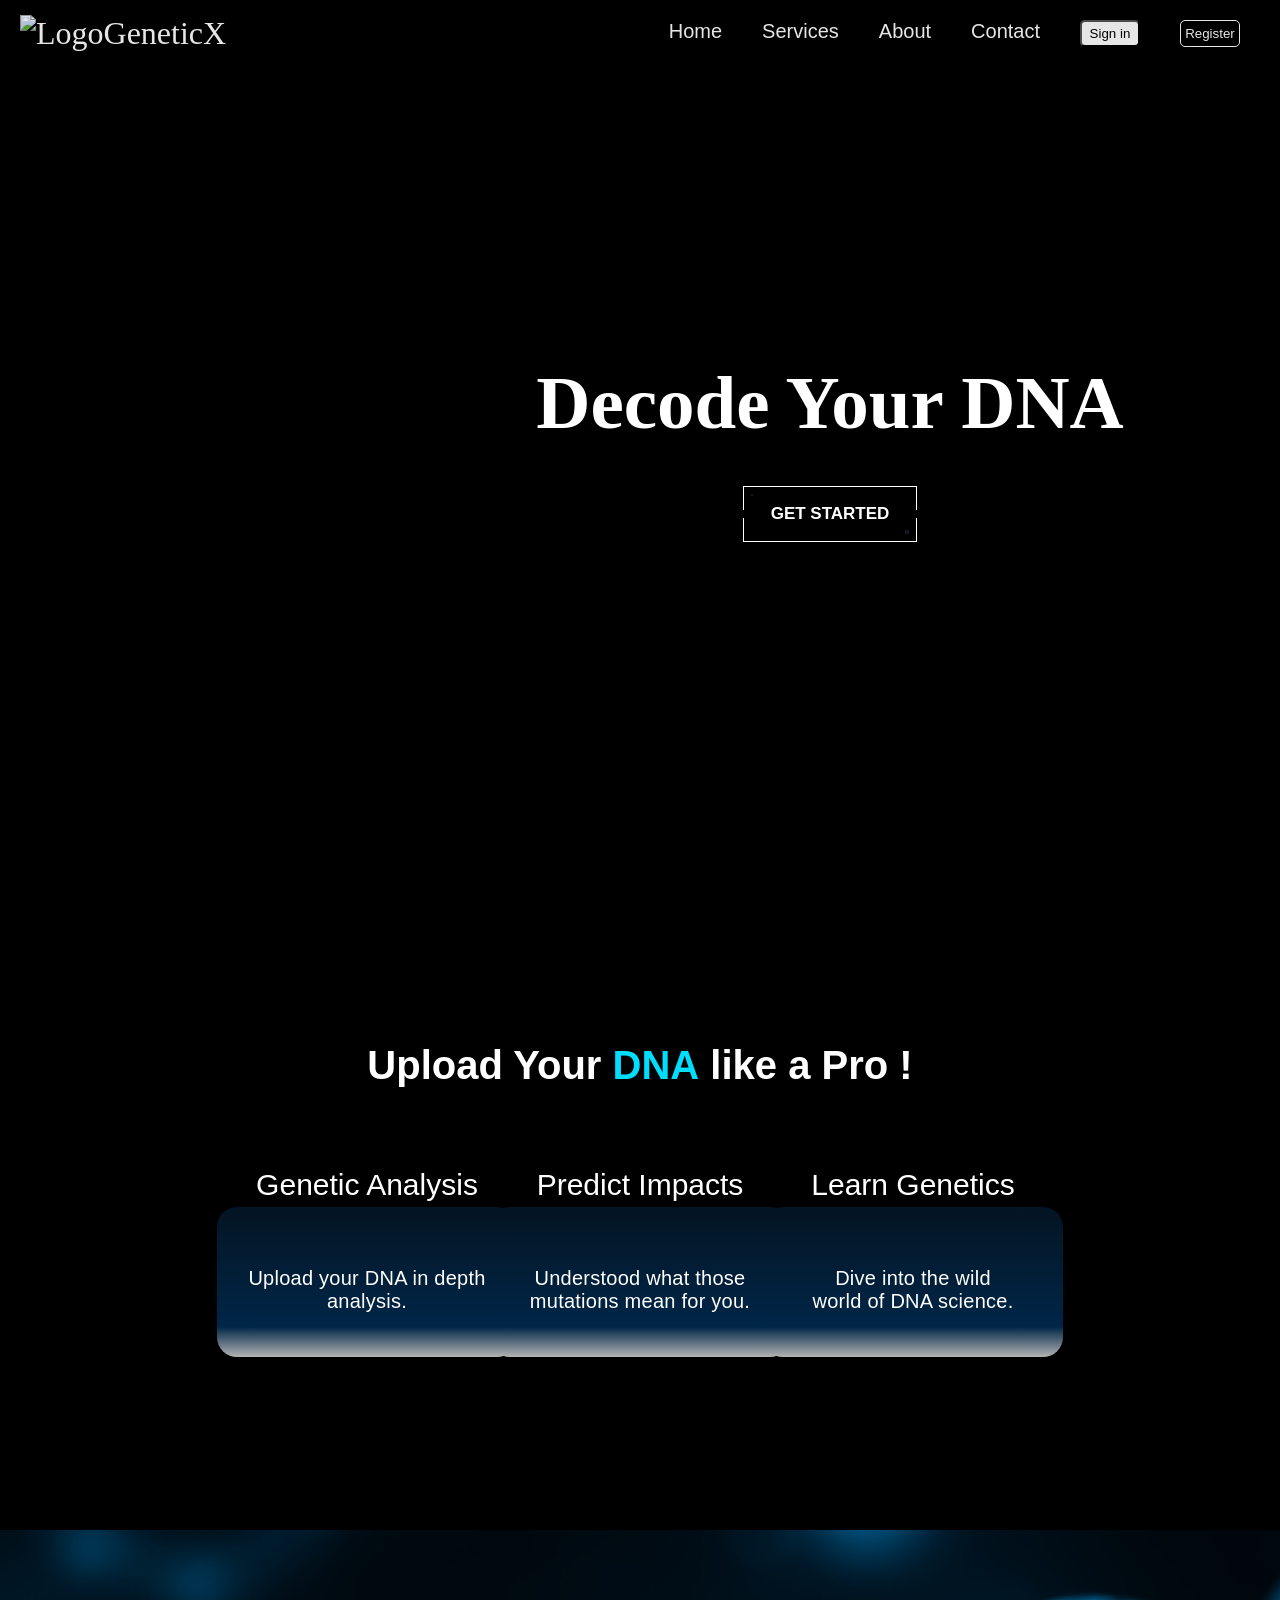
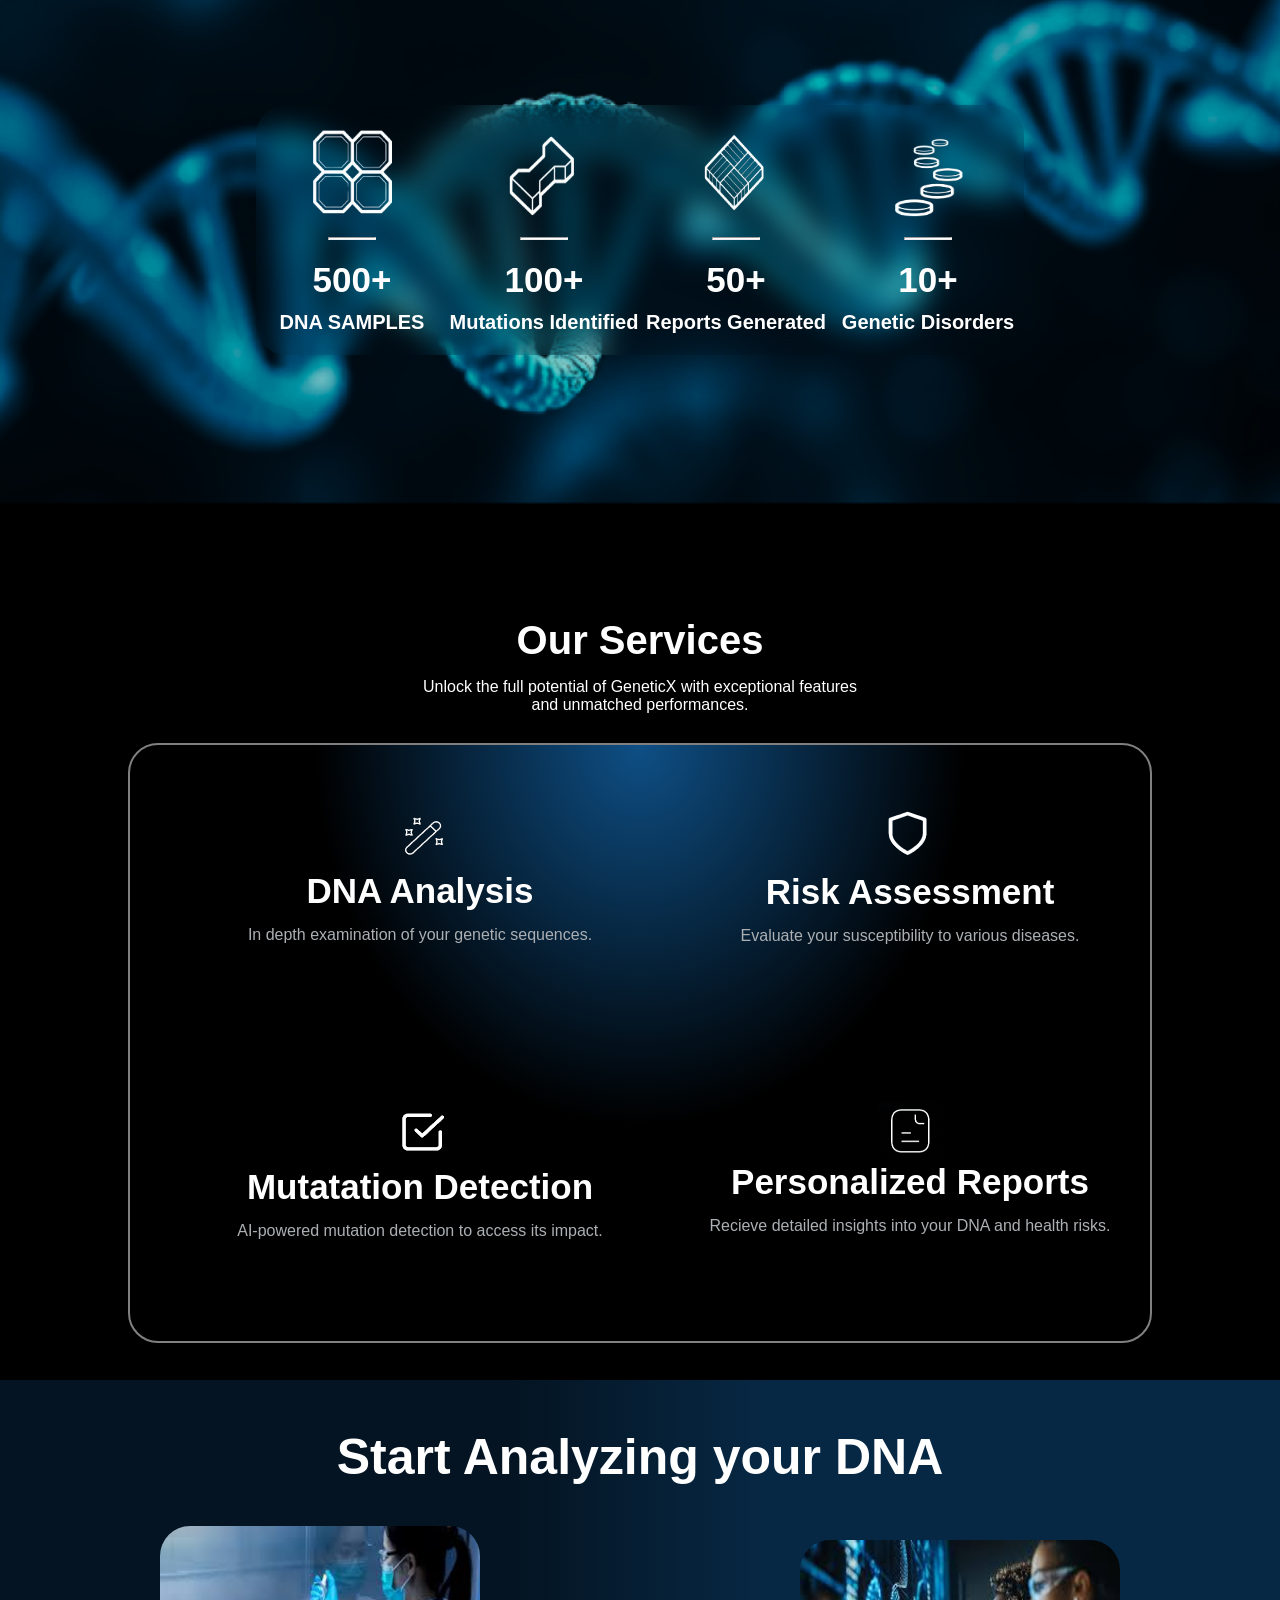
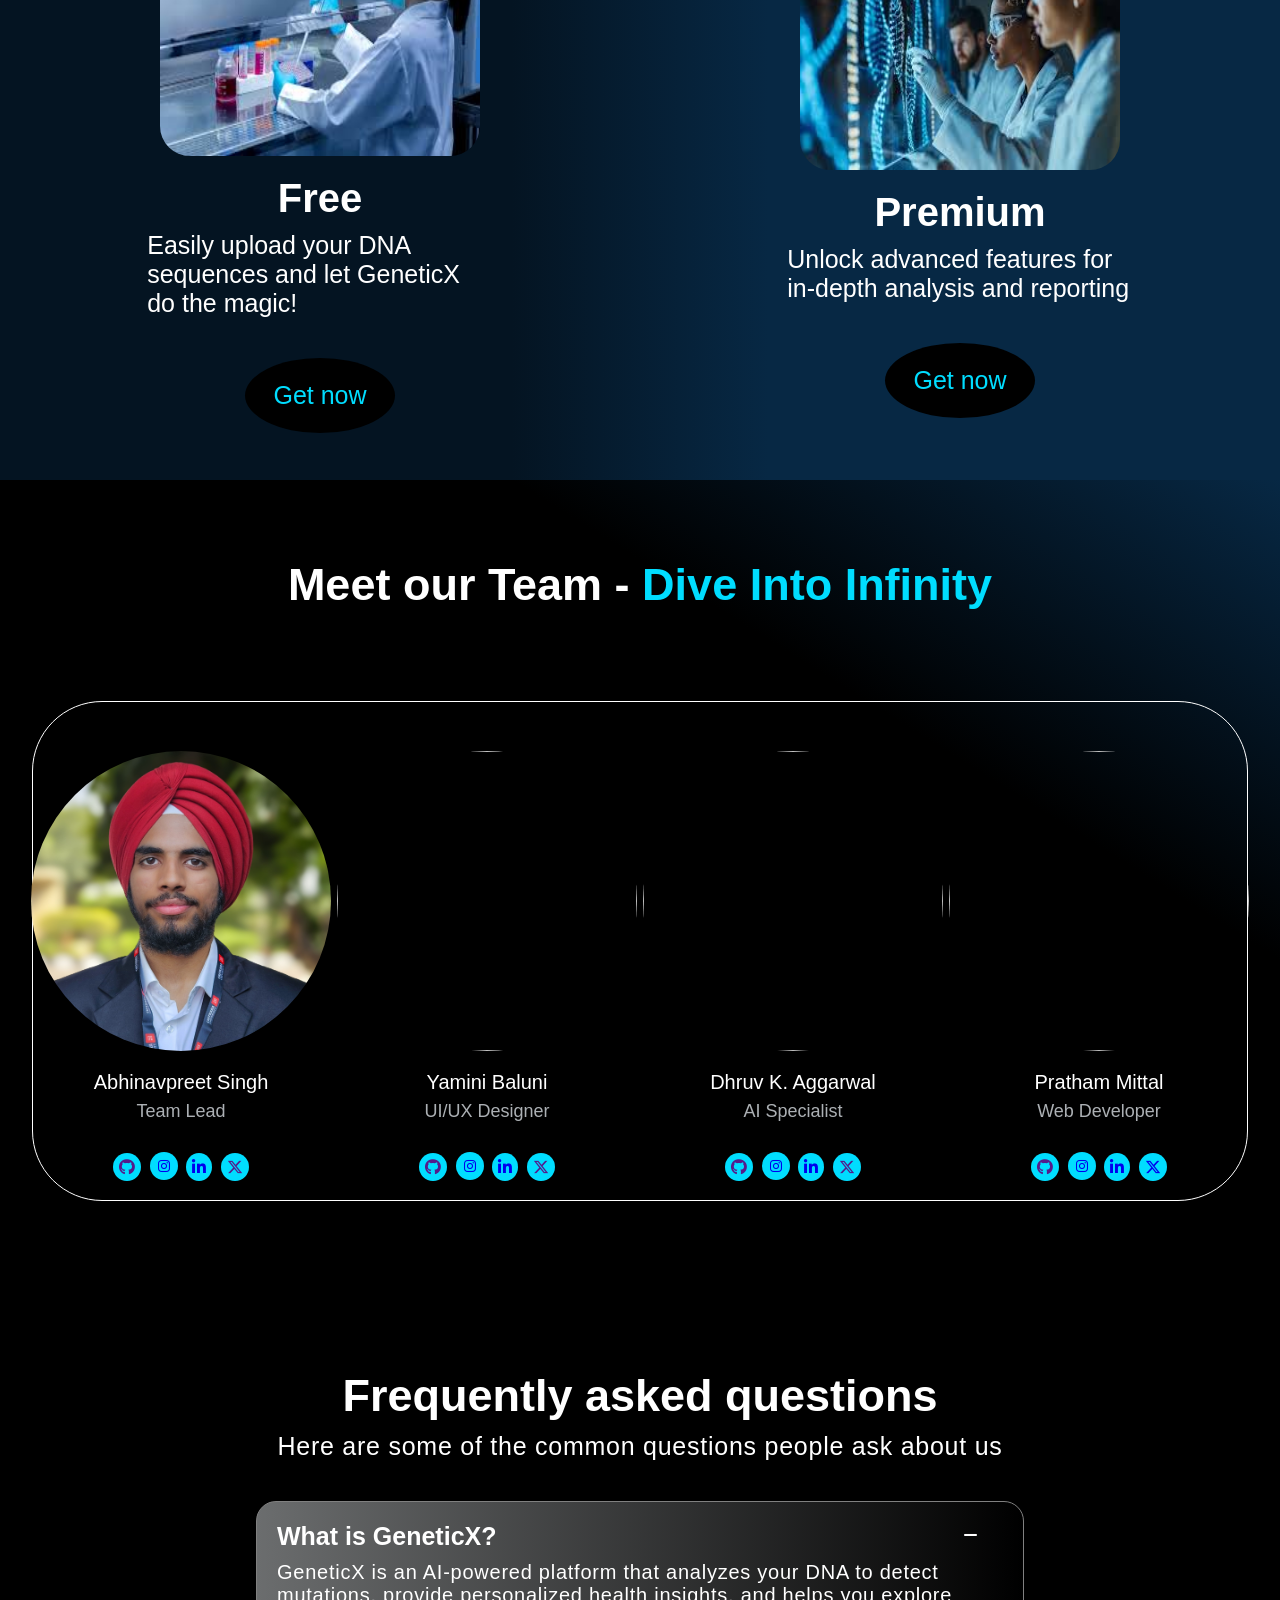
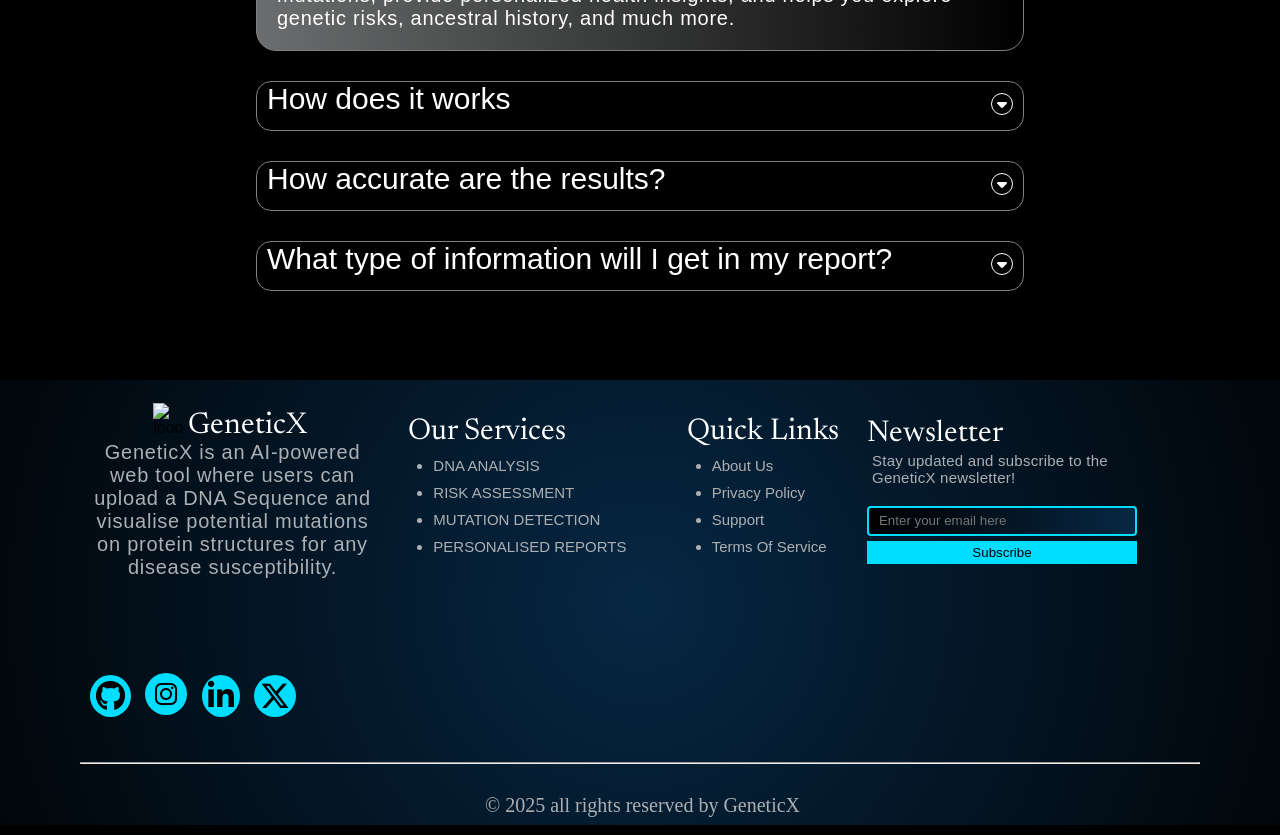
==== index.html @ 4b0ea7b1 "Merge pull request #8 from prathammittall/main Completed Home Page" ====
<!DOCTYPE html>
<html lang="en">

<head>
    <meta charset="UTF-8" />
    <meta name="viewport" content="width=device-width, initial-scale=1.0" />
    <title>GeneticX</title>
    <link rel="icon" type="image/jpg" href="images/fav.png" />
    <link href="https://unpkg.com/boxicons@2.1.4/css/boxicons.min.css" rel="stylesheet" />
    <link rel="stylesheet" href="https://cdnjs.cloudflare.com/ajax/libs/font-awesome/6.7.2/css/all.min.css" integrity="sha512-Evv84Mr4kqVGRNSgIGL/F/aIDqQb7xQ2vcrdIwxfjThSH8CSR7PBEakCr51Ck+w+/U6swU2Im1vVX0SVk9ABhg==" crossorigin="anonymous" referrerpolicy="no-referrer" />
    <link href="https://cdnjs.cloudflare.com/ajax/libs/font-awesome/6.0.0-beta3/css/all.min.css" rel="stylesheet">

    <link rel="stylesheet" href="index.css">
</head>

<body>
    <header>
        <nav>
            <div class="logo">
                <a href="index.html"><img src="images/fav.png" alt="Logo" class="logo-img" /></a>
                <span>GeneticX</span>
            </div>
            <div class="nav-links-container">
                <ul class="nav-links" id="nav-links">
                    <li><a href="index.html">Home</a></li>
                    <li><a href="#services-container">Services</a></li>
                    <li><a href="#">About</a></li>
                    <li><a href="#">Contact</a></li>
                    <li><a href="#"><button id="signin-btn">Sign in</button></a></li>
                    <li><a href="#"><button id="register-btn">Register</button></a></li>
                </ul>
            </div>

            <div class="toggler" id="toggler">
                <div></div>
                <div></div>
                <div></div>
            </div>
        </nav>
    </header>

    <main>
        <section class="main">
            <video autoplay loop muted id="background-video">
                <source src="videos/video6.mp4" type="video/mp4" />
                Your browser does not support the video tag.
            </video>
            <div class="main-content">
                <h1>Decode Your DNA</h1>
                <a href="form.html"><button class="button">
                    <span class="button_lg">
                        <span class="button_sl"></span>
                        <span class="button_text">Get Started</span>
                    </span>
                </button>
                </a>
            </div>
        </section>

        <section class="website-container">
            <h2>Upload Your <p>DNA</p> like a Pro !</h2>
            <div class="website-info">
                <div class="sub-section">
                    <img src="images/tick mark.png" alt="">
                    <p>Genetic Analysis</p>
                    <div class="sub-section-content">
                        <p>Upload your DNA in depth analysis.</p>
                    </div>
                </div>

                <div class="sub-section">
                    <img src="images/tick mark.png" alt="">
                    <p>Predict Impacts</p>
                    <div class="sub-section-content">
                        <p>Understood what those mutations mean for you.</p>
                    </div>
                </div>

                <div class="sub-section">
                    <img src="images/tick mark.png" alt="">
                    <p>Learn Genetics</p>
                    <div class="sub-section-content">
                        <p>Dive into the wild <br> world of DNA science.</p>
                    </div>
                </div>
            </div>
        </section>

        <section class="info-container">
            <div class="main-info">
                <div class="main-info-card">
                    <img src="images/icon1.png" alt="">
                    <hr>
                    <h3>500+</h3>
                    <p>DNA SAMPLES</p>
                </div>
                <div class="main-info-card">
                    <img src="images/icon2.png" alt="">
                    <hr>
                    <h3>100+</h3>
                    <p>Mutations Identified</p>
                </div>
                <div class="main-info-card">
                    <img src="images/icon3.png" alt="">
                    <hr>
                    <h3>50+</h3>
                    <p>Reports Generated</p>
                </div>
                <div class="main-info-card">
                    <img src="images/icon4.png" alt="">
                    <hr>
                    <h3>10+</h3>
                    <p>Genetic Disorders</p>
                </div>
            </div>
        </section>

        <section class="services-container" id="services-container">
            <h3>Our Services</h3>
            <p>Unlock the full potential of GeneticX with exceptional features and unmatched performances.</p>
            <div class="services-subcontainer">
                <div class="services-cards-cont">
                    <div class="card">
                        <img src="images/Services-icon1.png" alt="">
                        <h3>DNA Analysis</h3>
                        <p>In depth examination of your genetic sequences.</p>
                    </div>
                    <div class="card">
                        <img src="images/Services-icon2.png" alt="">
                        <h3>Risk Assessment</h3>
                        <p>Evaluate your susceptibility to various diseases.</p>
                    </div>
                </div>
                <div class="services-cards-cont">
                    <div class="card">
                        <img src="images/Services-icon3.png" alt="">
                        <h3>Mutatation Detection</h3>
                        <p>AI-powered mutation detection to access its impact.</p>
                    </div>
                    <div class="card">
                        <img src="images/Services-icon4.png" alt="">
                        <h3>Personalized Reports</h3>
                        <p>Recieve detailed insights into your DNA and health risks.</p>
                    </div>
                </div>
            </div>

        </section>

        <section class="analysis-container">
            <h3>Start Analyzing your DNA</h3>
            <div class="analysis-subcontainer">
                <div class="analysis-card">
                    <img src="images/analysis pic 1.jpeg" alt="">
                    <h4>Free</h4>
                    <p>Easily upload your DNA sequences and let GeneticX do the magic!</p>
                     <button>Get now</button>
                </div>
                <div class="analysis-card">
                    <img src="images/analysis pic 2.jpeg" alt="">
                    <h4>Premium</h4>
                    <p>Unlock advanced features for in-depth analysis and reporting</p>
                     <button>Get now</button>

                </div>
            </div>
        </section>

        <section class="meetOurTeam">
            <h2>Meet our Team - <p>Dive Into Infinity</p></h2>

            <div class="team-info">
                <div class="team-cards">
                    <img src="images/Abhinav.jpg" alt="" id="lead-img   ">
                    
                    <p id="name">Abhinavpreet Singh</p>
                    <p>Team Lead</p>

                    <div class="team-media">
                        <a href="" target="_blank"><i class="fa-brands fa-github"></i></a>
                        <a href="https://www.instagram.com/aps__arora/" target="_blank"><i class="bx bxl-instagram"></i></a>
                        <a href="https://www.linkedin.com/in/abhinavpreet-singh-arora/" target="_blank"><i class="fa-brands fa-linkedin-in"></i></a>
                        <a href="" target="_blank"><i class="fa-brands fa-x-twitter"></i></a>
                    </div>

                </div>

                <div class="team-cards">
                    <img src="images/Yamini.jpg" alt="">
                    
                    <p id="name">Yamini Baluni</p>
                    <p>UI/UX Designer</p>

                    <div class="team-media">
                        <a href="" target="_blank"><i class="fa-brands fa-github"></i></a>
                        <a href="https://www.instagram.com/_simplyyamini/" target="_blank"><i class="bx bxl-instagram"></i></a>
                        <a href="https://www.linkedin.com/in/yamini-baluni-49985b320/" target="_blank"><i class="fa-brands fa-linkedin-in"></i></a>
                        <a href="" target="_blank"><i class="fa-brands fa-x-twitter"></i></a>
                    </div>

                </div>

                <div class="team-cards">
                    <img src="images/Dhruv.jpg" alt="">
                    
                    <p id="name">Dhruv K. Aggarwal</p>
                    <p>AI Specialist</p>

                    <div class="team-media">
                        <a href="" target="_blank"><i class="fa-brands fa-github"></i></a>
                        <a href="https://www.instagram.com/dka_india/" target="_blank"><i class="bx bxl-instagram"></i></a>
                        <a href="https://www.linkedin.com/in/dhruv-kumar-aggarwal/" target="_blank"><i class="fa-brands fa-linkedin-in"></i></a>
                        <a href="" target="_blank"><i class="fa-brands fa-x-twitter"></i></a>
                    </div>

                </div>

                <div class="team-cards">
                    <img src="images/Pratham.jpg" alt="">
                    
                    <p id="name">Pratham Mittal</p>
                    <p>Web Developer</p>

                    <div class="team-media">
                        <a href="" target="_blank"><i class="fa-brands fa-github"></i></a>
                        <a href="https://www.instagram.com/prathammittall/" target="_blank"><i class="bx bxl-instagram"></i></a>
                        <a href="https://www.linkedin.com/in/pratham-mittal-057420324/" target="_blank"><i class="fa-brands fa-linkedin-in"></i></a>
                        <a href="https://x.com/Prathammittalll" target="_blank"><i class="fa-brands fa-x-twitter"></i></a>
                    </div>

                </div>
            </div>
        </section>

        <section class="questions-container">
            <h3>Frequently asked questions</h3>
            <p>Here are some of the common questions people ask about us</p>
            <div class="questions-subcontainer">
                <div class="intro">
                    <h3>What is GeneticX?</h3>
                    <i class="fa-solid fa-minus"></i>
                </div>
                <p>GeneticX is an AI-powered platform that analyzes your DNA to detect mutations, provide personalized health insights, and helps you explore genetic risks, ancestral history, and much more.</p>
            </div>

            <div class="details-container">
                <div class="question">
                    <div class="subQues1">
                        <h3>How does it works</h3>
                        <i class="fa-solid fa-caret-down icon-1"></i>
                    </div>
                    <p class="content-1">Hi My name is Pratham Mittal</p>
                </div>
                <div class="question">
                    <div class="subQues2">
                        <h3>How accurate are the results?</h3>
                        <i class="fa-solid fa-caret-down icon-2"></i>
                    </div>
                    <p class="content-2">Hi My name is Pratham Mittal</p>
                </div>
                <div class="question">
                    <div class="subQues3">
                        <h3>What type of information will I get in my report?</h3>
                        <i class="fa-solid fa-caret-down icon-3"></i>
                    </div>
                    <p class="content-3">Hi My name is Pratham Mittal</p>
                </div>
            </div>
        </section>
    </main>

    <footer>
        <div class="footer-container">
            <div class="footer-about">
                <img src="images/fav.png" alt="logo">
                <h6>GeneticX</h6>
                <p id="about-para">
                    GeneticX is an AI-powered web tool where users can upload a DNA
                    Sequence and visualise potential mutations on protein structures for
                    any disease susceptibility.
                </p>
            </div>

            <div class="footer-services">
                <h6>Our Services</h6>
                <ul>
                    <li>DNA ANALYSIS</li>
                    <li>RISK ASSESSMENT</li>
                    <li>MUTATION DETECTION</li>
                    <li>PERSONALISED REPORTS</li>
                </ul>
            </div>

            <div class="footer-links">
                <h6>Quick Links</h6>
                <ul>
                    <li>About us</li>
                    <li>Privacy Policy</li>
                    <li>Support</li>
                    <li>Terms of service</li>
                </ul>
            </div>

            <div class="footer-newsletter">
                <h6>Newsletter</h6>    
                <p>Stay updated and subscribe to the GeneticX newsletter!</p>

                <input type="email" placeholder="Enter your email here" id="footer-email">
                <button id="btn-newsletter">Subscribe</button>
            </div>
        </div>

        <div class="social-media">
            <div class="social-media-icons">
                <i class="fa-brands fa-github"></i>
                <i class="bx bxl-instagram"></i>
                <i class="fa-brands fa-linkedin-in"></i>
                <i class="fa-brands fa-x-twitter"></i>
            </div>
        </div>

        <hr>
        <p class="copyright">&copy; 2025 all rights reserved by GeneticX</p>
    </footer>

    <script src="script.js"></script>
</body>

</html>

<script>
    const toggler = document.getElementById("toggler");
    const navLinks = document.getElementById("nav-links");

    toggler.addEventListener("click", () => {
        navLinks.classList.toggle("active");
    
    
    });
</script>
---- index.css ----
@import url(https://fonts.googleapis.com/css?family=Raleway:400,800);
@import url('https://fonts.googleapis.com/css2?family=Newsreader:ital,opsz,wght@0,6..72,200..800;1,6..72,200..800&display=swap');
@import url("https://fonts.googleapis.com/css2?family=Big+Shoulders+Text:wght@100..900&family=PT+Serif:ital,wght@0,400;0,700;1,400;1,700&display=swap");

* {
    margin: 0;
    padding: 0;
    box-sizing: border-box;
}

html {
    cursor: url('images/fav.png'), auto;
    scroll-behavior: smooth;
}

body {
    font-family: "Arial", sans-serif;
    background-color: black;
    padding-top: 80px;
    overflow-x: hidden;
}

nav {
    margin-top: 0;
    width: 100vw;
    display: flex;
    justify-content: space-between;
    align-items: center;
    padding: 15px 20px;
    background-color: transparent;
    opacity: 0.9;
    box-shadow: 0 4px 6px rgba(0, 0, 0, 0.1);
    position: fixed;
    top: 0;
    z-index: 1;
    color: white;
}

.logo {
    display: flex;
    align-items: center;
    font-size: 32px;
    font-family: elephant;
    cursor: pointer;
}

.logo-img {
    width: 50px;
    height: 50px;
}

.logo a {
    text-decoration: none;
    color: inherit;
}

.nav-links {
    display: flex;
    width: 50vw;
    justify-content: end;
}

.nav-links li {
    list-style: none;
}

.nav-links li a {
    margin: 0 20px;
    text-decoration: none;
    color: white;
    font-size: 20px;
}

#signin-btn, #register-btn {
    width: 60px;
    height: 27px;
    border-radius: 5px;
    background-color: #fff;
    cursor: pointer;
}
#register-btn {
    background-color: transparent;
    color: #fff;
    border: 1px solid #fff;
}

.toggler {
    display: none;
    flex-direction: column;
    cursor: pointer;
    margin-left: auto;
}

.toggler div {
    background-color: white;
    width: 30px;
    height: 4px;
    margin: 4px 0;
}

@media screen and (max-width: 768px) {
    .nav-links {
        display: none;
        flex-direction: column;
        position: absolute;
        top: 60px;
        right: 10px;
        background-color: #0a1526;
        width: 200px;
        border-radius: 8px;
        padding: 10px;
        z-index: 2;
    }

    .nav-links.active {
        display: flex;
    }

    .nav-links li {
        margin: 10px 0;
        text-align: center;
    }

    .toggler {
        display: flex;
        margin-left: auto;
    }
}

.main {
    height: 100vh;
    width: 100vw;
    display: flex;
    justify-content: end;
    align-items: center;
}

.main-content {
    margin-right: 50px;
    width: 800px;
    height: 300px;
    text-align: center;
    color: #fff;
    padding: 20px;
    margin-top: -80px;
}

#background-video {
    position: absolute;
    top: 0;
    left: 0;
    width: 100%;
    height: 108%;
    object-fit: cover;
    z-index: -1;
}

.main h1 {
    padding-bottom: 20px;
    font-size: 75px;
    margin-bottom: 20px;
    text-shadow: 10px 15px 10px black;
    font-family: "BerkshireSwash-Regular";
}

.button {
    -moz-appearance: none;
    -webkit-appearance: none;
    appearance: none;
    border: none;
    background: none;
    color: #0000;
    cursor: pointer;
    position: relative;
    padding: 8px;
    margin-bottom: 20px;
    text-transform: uppercase;
    font-weight: bold;
    font-size: 17px;
    transition: all 0.15s ease;
}

.button::before,
.button::after {
    content: "";
    display: block;
    position: absolute;
    right: 0;
    left: 0;
    height: calc(50% - 5px);
    border: 1px solid #ffff;
    transition: all 0.15s ease;
}

.button::before {
    top: 0;
    border-bottom-width: 0;
}

.button::after {
    bottom: 0;
    border-top-width: 0;
}

.button:active,
.button:focus {
    outline: none;
}

.button:active::before,
.button:active::after {
    right: 3px;
    left: 3px;
}

.button:active::before {
    top: 3px;
}

.button:active::after {
    bottom: 3px;
}

.button_lg {
    position: relative;
    display: block;
    padding: 10px 20px;
    color: #fff;
    background-color: #000;
    overflow: hidden;
    box-shadow: inset 0px 0px 0px 1px transparent;
}

.button_lg::before {
    content: "";
    display: block;
    position: absolute;
    top: 0;
    left: 0;
    width: 2px;
    height: 2px;
    background-color: #0f1923;
}

.button_lg::after {
    content: "";
    display: block;
    position: absolute;
    right: 0;
    bottom: 0;
    width: 4px;
    height: 4px;
    background-color: #0f1923;
    transition: all 0.5s ease;
}

.button_sl {
    display: block;
    position: absolute;
    top: 0;
    bottom: -1px;
    left: -8px;
    width: 0;
    background-color: #00ddff;
    color: #000;
    transform: skew(-15deg);
    transition: all 0.5s ease;
}

.button_text {
    position: relative;
}

.button:hover {
    color: #000;
}

.button:hover .button_text {
    color: black;
}

.button:hover .button_sl {
    width: calc(100% + 15px);
}

.website-container {
    height: 500px;
    color: #fff;
    display: flex;
    flex-direction: column;
    justify-content: center;
    align-items: center;
    background: linear-gradient(to bottom, #041422);
}

.website-info {
    display: flex;
    justify-content: space-between;
    padding: 60px 250px;
    width: 100%;
}

.website-container h2, .website-container h2 p {
    display: inline;
    font-size: 40px;
}

.website-container p {
    color: #00DDFF;
}

.sub-section {
    width: 30%;
    display: flex;
    flex-direction: column;
    align-items: center;
}

.sub-section p {
    color: #fff;
    font-size: 30px;
    margin-top: 20px;
    margin-bottom: 5px;
}

.sub-section-content {
    width: 300px;
    height: 150px;
    background: linear-gradient(to bottom, #041422, #002648 80%, #b3b3b3);
    border-radius: 20px;
    color: white;
    display: flex;
    align-items: center;
    justify-content: center;
    text-align: center;
    font-family: Arial, sans-serif;
}

.sub-section-content p {
    letter-spacing: .25px;
    font-size: 20px;
}

.info-container {
    margin: 50px 0;
    height: 600px;
    width: 100vw;
    background-image: url(images/DNA-pic.png);
    background-size: cover;
    display: flex;
    align-items: center;
    justify-content: center;
}

.main-info {
    height: 250px;
    display: flex;
    justify-content: space-evenly;
    width: 60vw;
    backdrop-filter: blur(15px);
    border-radius: 30px;
}

.main-info-card {
    width: 25%;
    height: 100%;
    display: flex;
    align-items: center;
    justify-content: space-evenly;
    flex-direction: column;
    padding: 10px 0;
    color: #fff;
}

.main-info-card img {
    width: 100px;
    height: 100px;
}

.main-info-card hr {
    width: 25%;
    height: 3px;
    background-color: white;
}

.main-info-card h3 {
    margin-top: 10px;
    font-size: 35px;
}

.main-info-card p {
    font-size: 20px;
    text-align: center;
    font-weight: bold;
}

.services-container {
    height: 800px;
    display: flex;
    flex-direction: column;
    align-items: center;
    justify-content: center;
    color: white;
}

.services-container h3 {
    font-size: 40px;
}

.services-container p{
    text-align: center;
    height: 35px;
    width: 450px;
    margin-top: 15px;
    margin-bottom: 30px;
}

.services-subcontainer {
    background: radial-gradient(ellipse at top center, #0E4F85, #000 45%);
    height: 600px;
    width: 80vw;
    border-radius: 30px;
    border: 2px solid gray;
}

.services-cards-cont {
    height: 50%;
    width: 100%;
    display: flex;
    justify-content: space-evenly;
}

.card {
    height: 100%;
    width: 400px;
    display: flex;
    flex-direction: column;
    align-items: center;
    justify-content: center;
    margin-left: 50px;
}

.card img,
.card i {
    font-size: 50px;
}

.card h3 {
    font-size: 35px;
}

.card p {
    color: #acb0b4;
}

.analysis-container {
    height: 700px;
    width: 100vw;
    color: #fff;
    display: flex;
    justify-content: center;
    align-items: center;
    flex-direction: column;
    background: linear-gradient(to right, #041422 0%, #041422 40%, #072844 60%, #072844 100%);
}

.analysis-container h3 {
    font-size: 50px;
}

.analysis-subcontainer {
    display: flex;
    justify-content: space-evenly;
    align-items: center;
}

.analysis-card {
    margin-top: 40px;
    display: flex;
    flex-direction: column;
    align-items: center;
    width: 50vw;

}

.analysis-card img {
    border-radius: 30px;
    width: 320px;
    height: 230px;
}

.analysis-card h4 {
    margin-top: 20px;
    font-size: 40px;
    font-weight: bold;
}

.analysis-card p {
    font-size: 25px;
    margin-top: 10px;
    width: 27vw;
    text-wrap: wrap;
}

.analysis-card button {
    margin-top: 40px;
    width: 150px;
    height: 75px;
    cursor: pointer;
    background-color: #000;
    color: #00ddff;
    border-radius: 50%;
    font-size: 25px;
    border: none;
    outline: none;
    
}

.meetOurTeam {
    height: 800px;
    width: 100vw;
    display: flex;
    flex-direction: column;
    justify-content: center;
    align-items: center;
    background: linear-gradient(to top right, #000, #000 70%, #072844);
}

.meetOurTeam h2 {
    font-size: 45px;
    display: inline;
    color: #fff;
}

.meetOurTeam p {
    font-size: 45px;
    display: inline;
    color: #00DDFF;
}

.team-info {
    margin-top: 90px;
    height: 500px;
    width: 95vw;
    display: flex;
    justify-content: space-between;
    align-items: center;
    padding: 0 20px;
    border: 1px solid #fff;
    border-radius: 70px;
}

.team-cards {
    height: 400px;
    width: 400px;
    display: flex;
    flex-direction: column;
    align-items: center;
    width: 20vw;
}

.team-cards img {
    width: 300px;
    height: 300px;
    border-radius: 50%;
}

.team-cards #name {
    margin-top: 20px;
    color: #fff;
    font-size: 20px;
}

.team-cards p {
    margin-top: 7px;
    color: #acb0b4;
    font-size: 18px;
}

.team-media {
    margin-top: 30px;
}

.team-media i {
    margin: 0 2px;
    background-color: #00DDFF;
    padding: 6px;
    border-radius: 50%;
}

.questions-container {
    height: 700px;
    width: 100vw;
    color: #fff;
    display: flex;
    flex-direction: column;
    justify-content: center;
    align-items: center;
}

.questions-container h3 {
    font-size: 45px;
    margin-bottom: 10px;
}

.questions-container p {
    font-size: 25px;
    letter-spacing: .75px;
}

.questions-subcontainer {
    margin-top: 40px;
    height: 150px;
    border: 1px solid gray;
    width: 60vw;
    border-radius: 20px;
    background: linear-gradient(to right, #6b6d6e, #000);
    padding: 10px 20px;

}

.questions-subcontainer h3 {
    font-size: 25px;
    display: inline;
}


.questions-subcontainer p {
    font-size: 20px;
}

.questions-container h3 p {
    display: inline;
    font-size: 32px;
}

.intro {
    display: flex;
    justify-content: space-between;
    color: #fff;
    padding-top: 10px;
    padding-right: 20px;
}

.intro i {
    cursor: pointer;
    padding: 5px;
}

.question {
    margin-top: 30px;
    width: 60vw;
    height: 50px;
    border: 1px solid gray;
    border-radius: 15px;
    padding: 0 10px;
}

.question h3 {
    font-size: 30px;
    font-weight: normal;
}

.subQues1,
.subQues2,
.subQues3 {
    display: flex;
    justify-content: space-between;
    align-items: center;
}

.question i {
    cursor: pointer;
    height: 22px;
    width: 22px;
    display: flex;
    justify-content: center;
    align-items: center;
    border-radius: 50%;
    border: 1px solid #fff;
}

.content-1,
.content-2,
.content-3 {
    position: relative;
    right: 10px;
    margin-top: 20px;
    display: none;
    height: 60px;
    padding-left: 20px;
    width: 60vw;
    border: 2px solid #fff;
    border-radius: 10px;
    background-color: #062743;
    
}

footer {
    background: radial-gradient(circle, #062743, #01060a);
    
}

.footer-container {
    padding: 23px 143px 94px 80px;
    display: flex;
    justify-content: space-between;
    align-items: center;
}

.footer-about {
    width: 300px;
    text-align: center;
}

.footer-about img {
    height: 30px;
    width: 30px;
    display: inline-block;
}

.footer-services {
    width: 250px;
    text-wrap: wrap;
}

footer h6 {
    display: inline;
    text-align: center;
    font-size: 30px;
    color: #fff;
    margin-bottom: 10px;
    font-family: "Newsreader", serif;
    font-optical-sizing: auto;
    font-weight: normal;
}

footer p {
    font-size: 20px;
    color: #fff;
    padding-left: 5px;
    color: #acb0b4;

}

#about-para {
    letter-spacing: .75px;
}

footer ul {
    color: #fff;
    padding-left: 25px;
}

footer ul li {
    margin: 10px 0;
    font-size: 15px;
    text-transform: capitalize;
    color: #acb0b4;

}

.footer-newsletter {
    width: 270px;
}

.footer-newsletter p {
    margin-top: 3px;
    font-size: 15px;
    letter-spacing: .25px;
}

#footer-email {
    margin-top: 20px;
    width: 100%;
    height: 30px;
    padding-left: 10px;
    border: 2px solid #00DDFF;
    border-radius: 4px;
    background: linear-gradient(to right, #000, #072844);
    color: #acb0b4;
    outline: none;
}

#btn-newsletter {
    margin-top: 5px;
    width: 100%;
    height: 23px;
    background-color: #00DDFF;
    outline: none;
    border: none;
    cursor: pointer;
}

.social-media {
    display: flex;
    margin-left: 45px;
    flex-direction: column;
    padding-bottom: 45px;
    position: relative;
    left: 40px;
}

.social-media-icons {
    margin-right: 80px;
}

#socal-media-findUs{
    margin-right: 100px;
}

.social-media i {
    color: #000;
    font-size: 30px;
    background-color: #00DDFF;
    padding: 6px;
    cursor: pointer;
    border-radius: 50%;
    margin: 0 5px;
}

hr {
    margin: 0 80px;
}

.copyright {
    margin-top: 30px;
    margin-bottom: 10px;
    font-family: 'Times New Roman', Times, serif;
    text-align: center;
    font-size: 20px;
    padding-bottom: 8px;
}
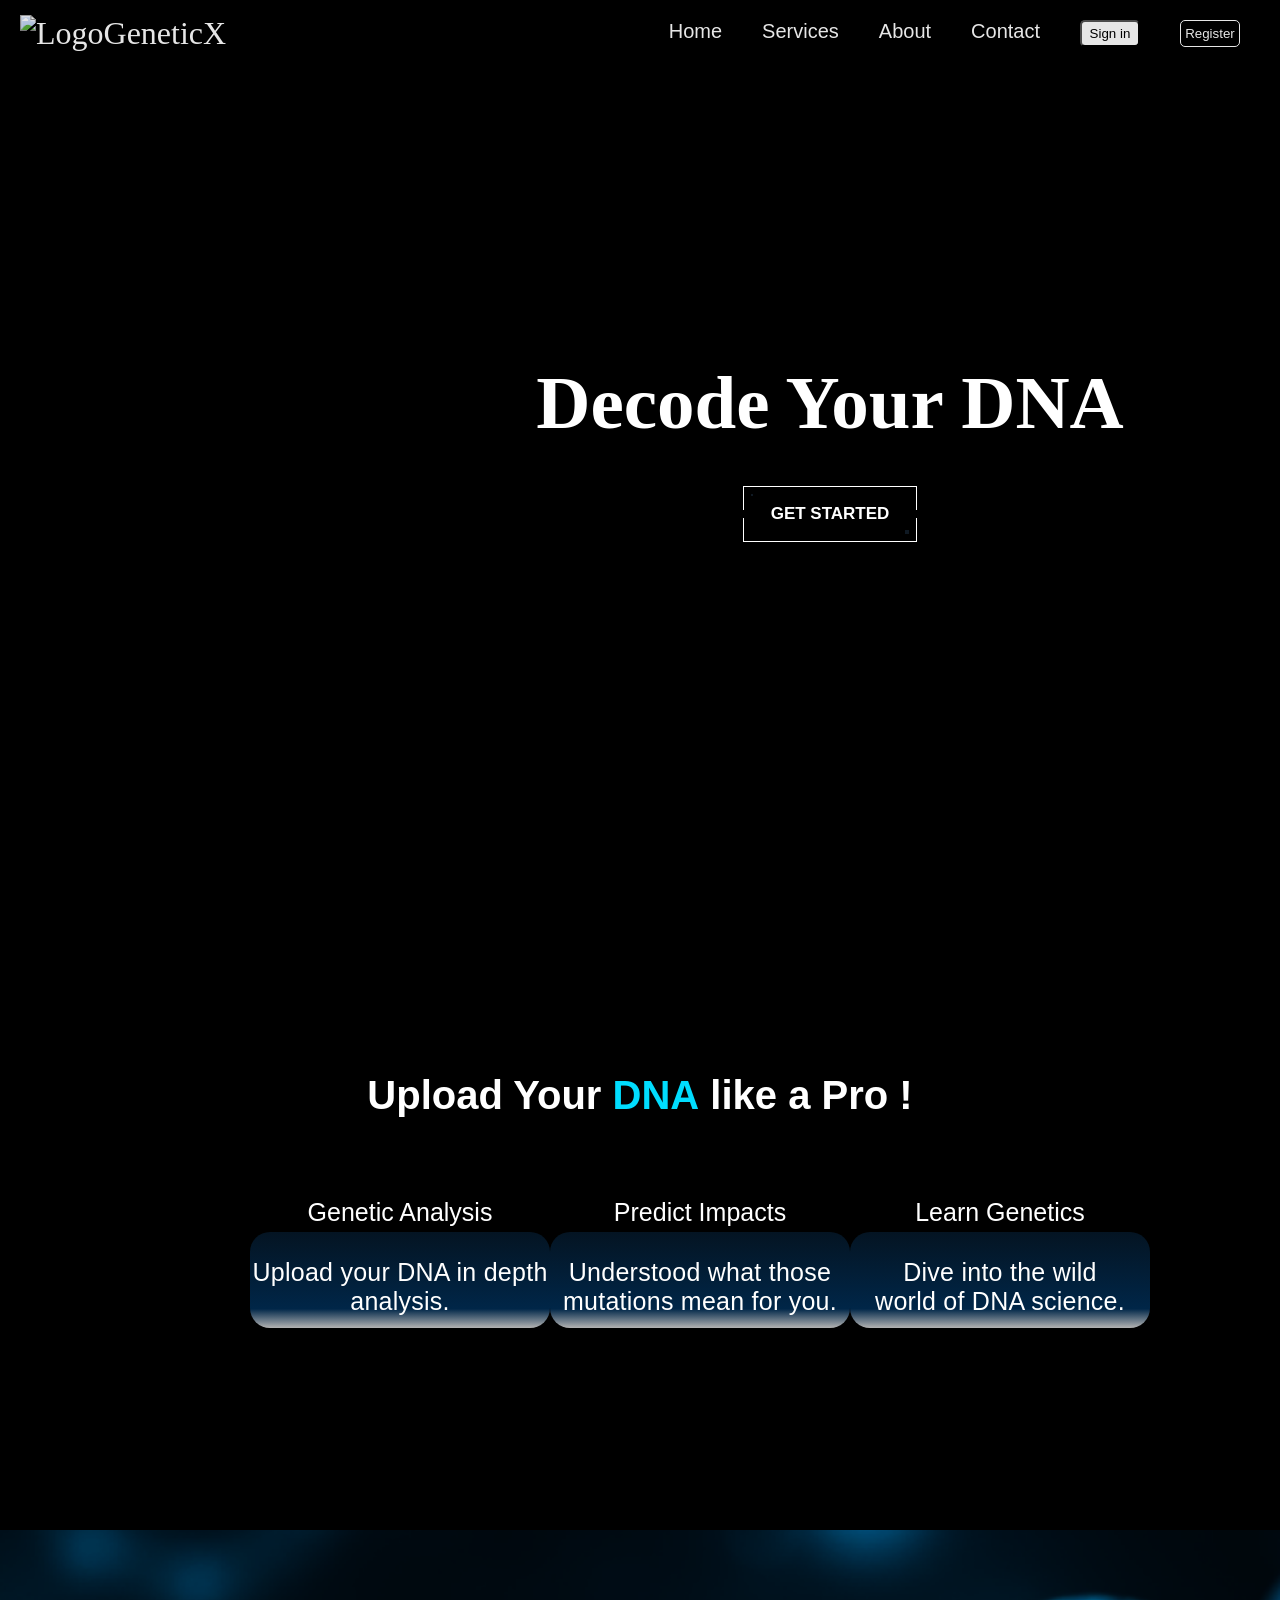
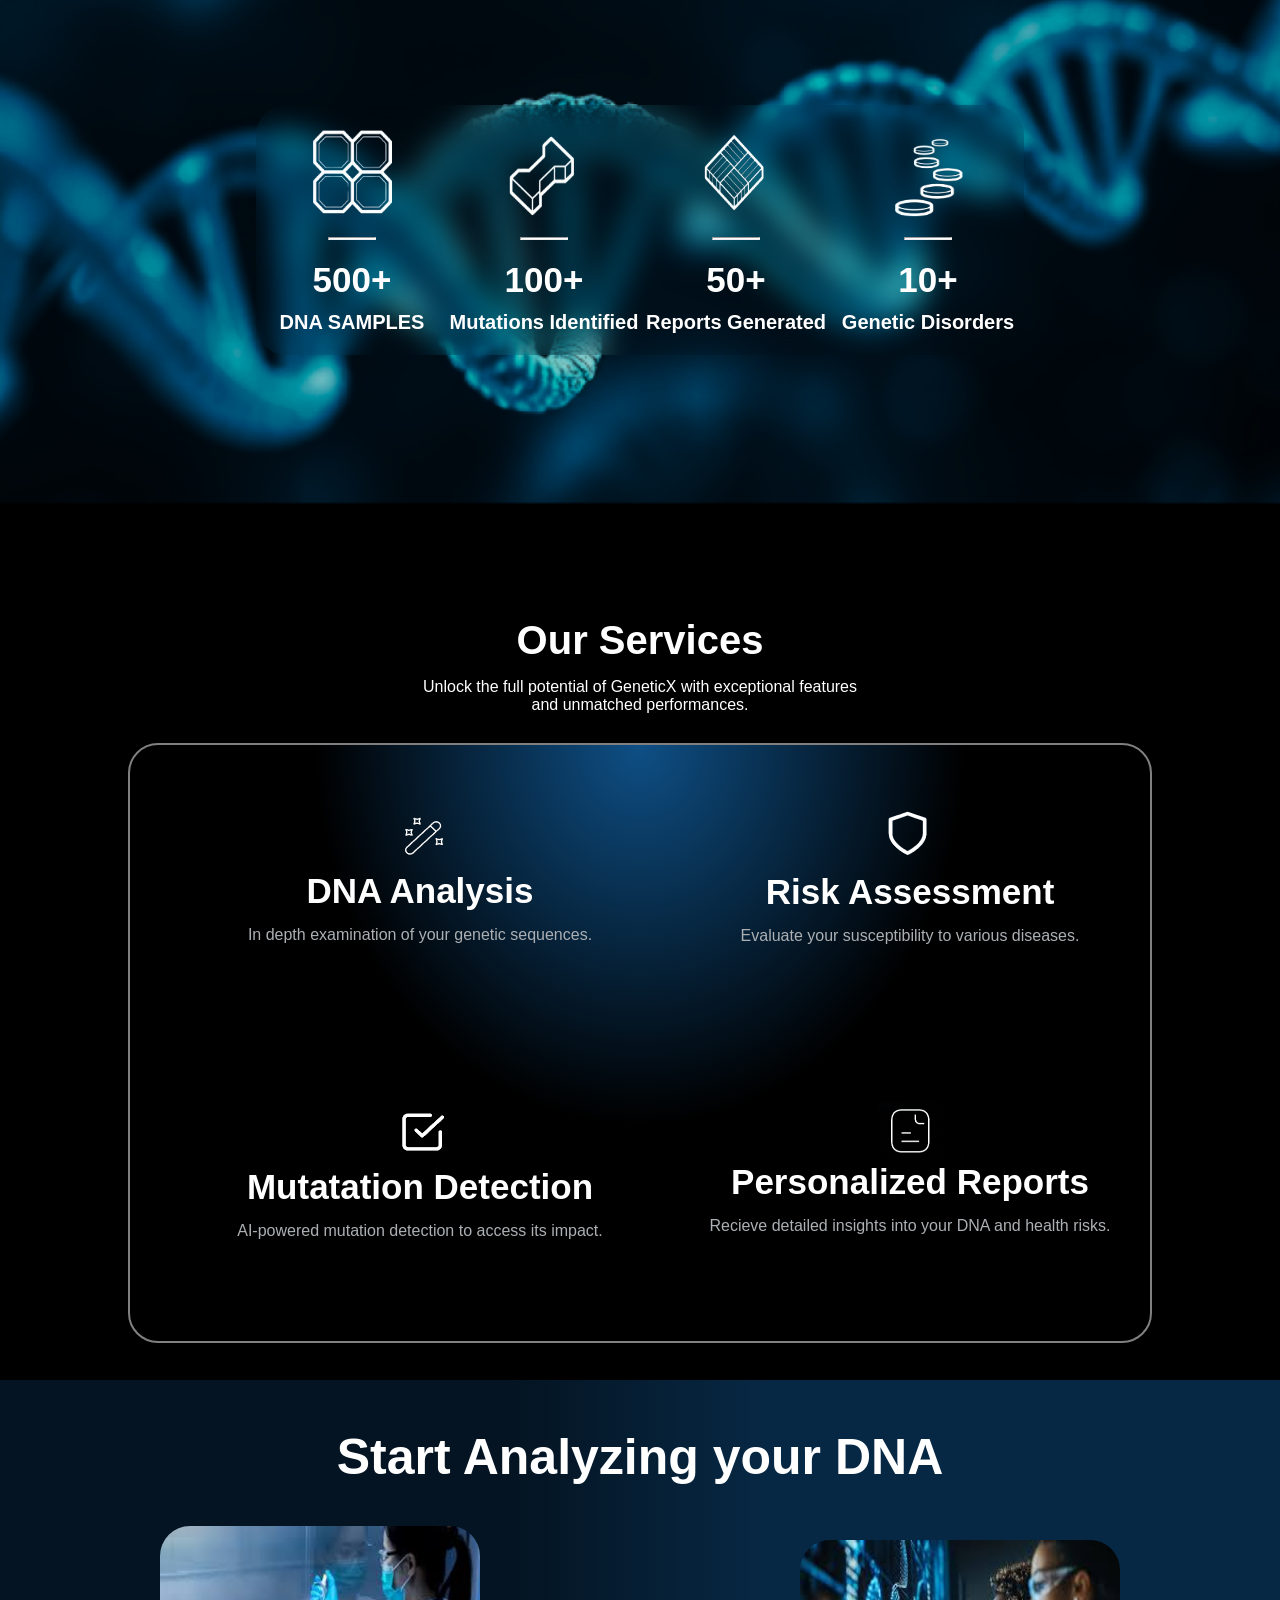
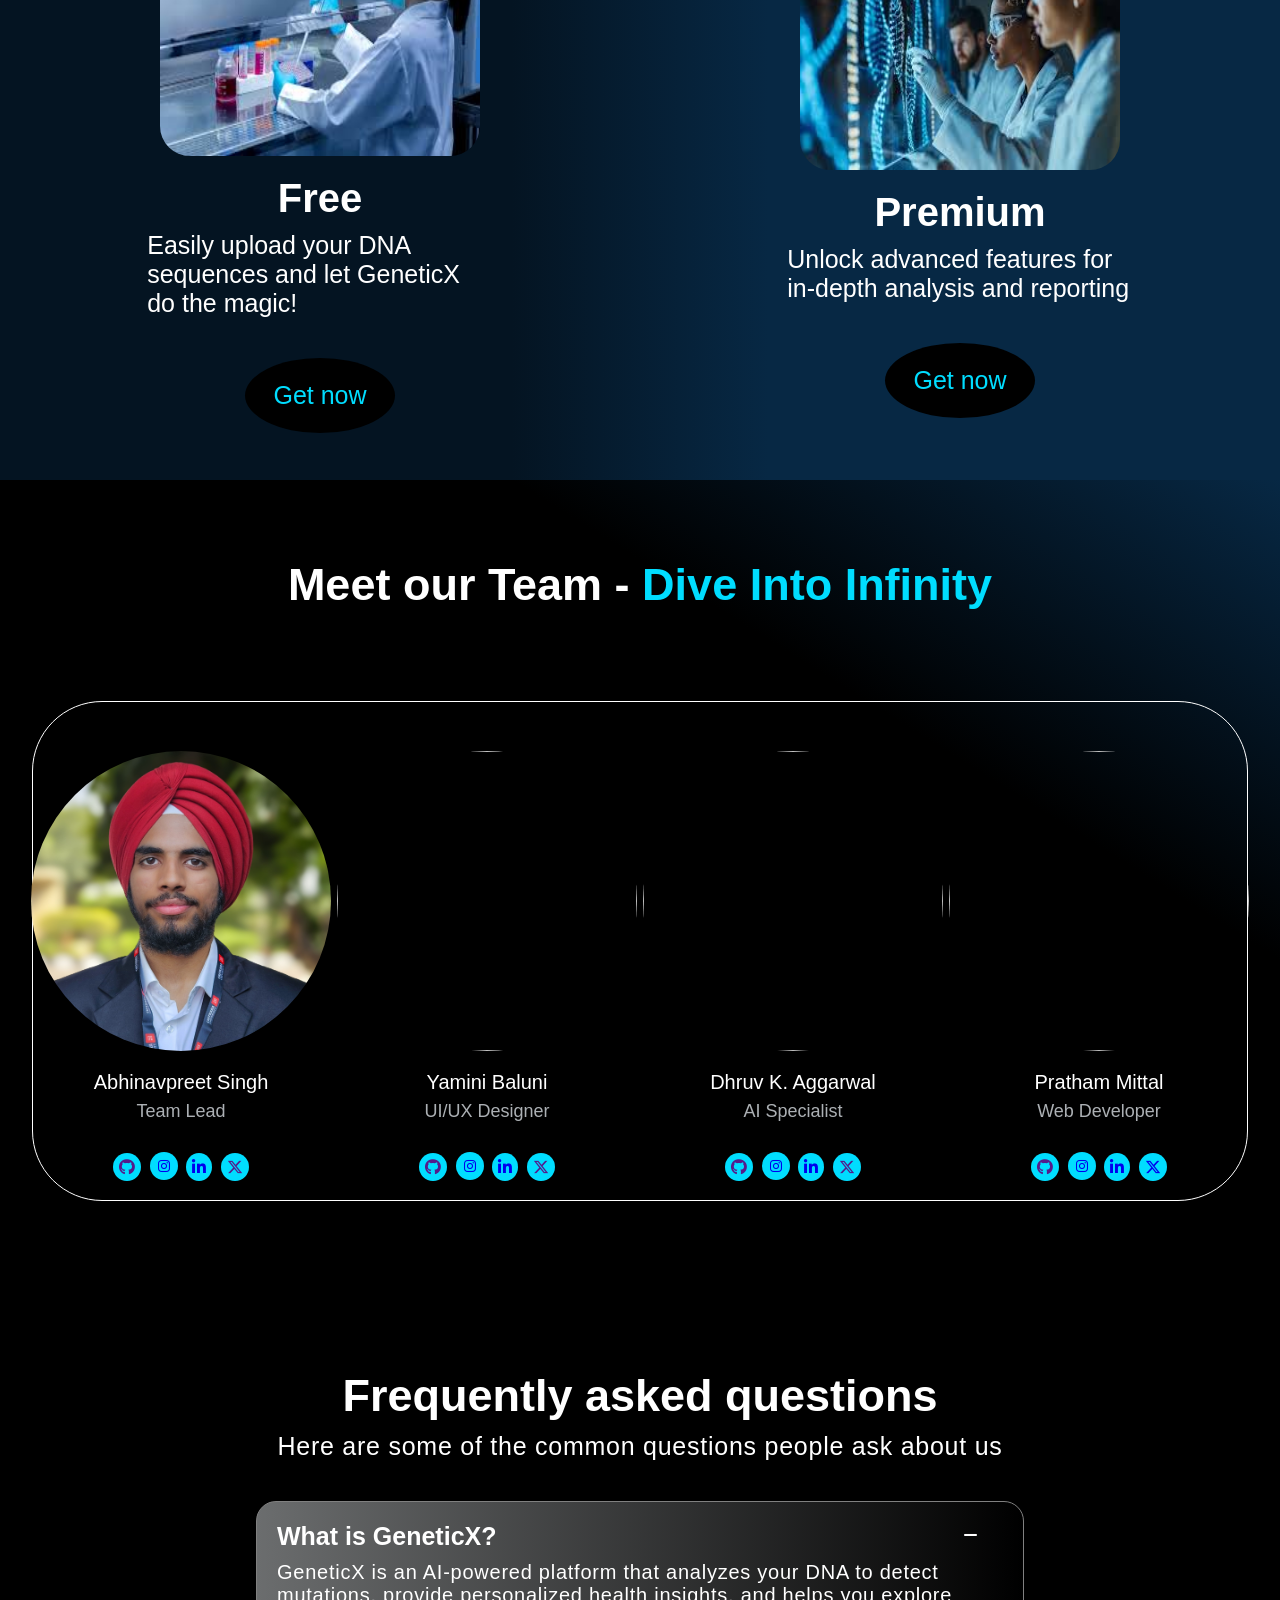
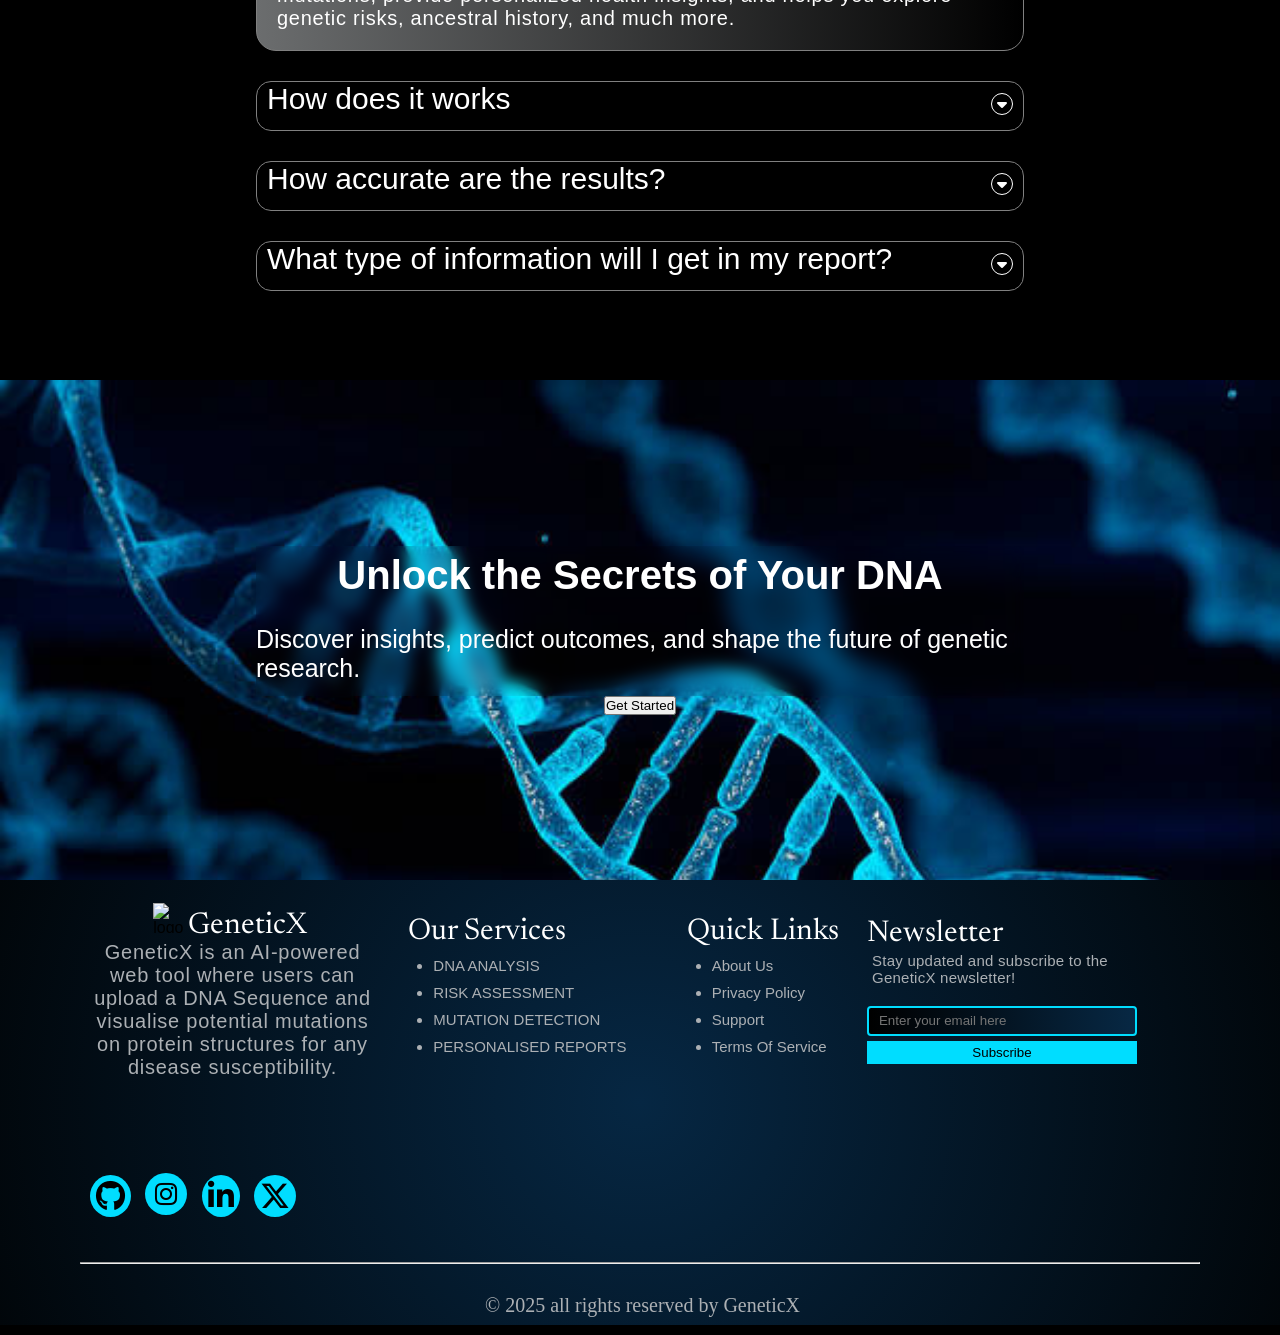
==== commit 81c82670: "Merge pull request #9 from prathammittall/main Login Page" ====
--- a/index.html
+++ b/index.html
@@ -267,6 +267,14 @@
                 </div>
             </div>
         </section>
+
+        <section class="last-section">
+            <div class="sub-section">
+                <h6>Unlock the Secrets of Your DNA</h6>
+                <p>Discover insights, predict outcomes, and shape the future of genetic research.</p>
+            </div>
+            <button>Get Started</button>
+        </section>
     </main>
 
     <footer>
--- a/index.css
+++ b/index.css
@@ -696,6 +696,37 @@
     
 }
 
+.last-section {
+    height: 500px;
+    width: 100vw;
+    background: url(images/dna-pic2.jpeg);
+    background-repeat: no-repeat;
+    background-size: cover;
+    display: flex;
+    justify-content: center;
+    flex-direction: column;
+    align-items: center;
+    color: #fff;
+}
+
+.sub-section {
+    width: 60vw;
+    height: 150px;
+    backdrop-filter: blur(8px);
+    display: flex;
+    flex-direction: column;
+    justify-content: space-evenly;
+    align-items: center;
+}
+
+.sub-section h6 {
+    font-size: 40px;
+}
+
+.sub-section p {
+    font-size: 25px;
+}
+
 footer {
     background: radial-gradient(circle, #062743, #01060a);
     
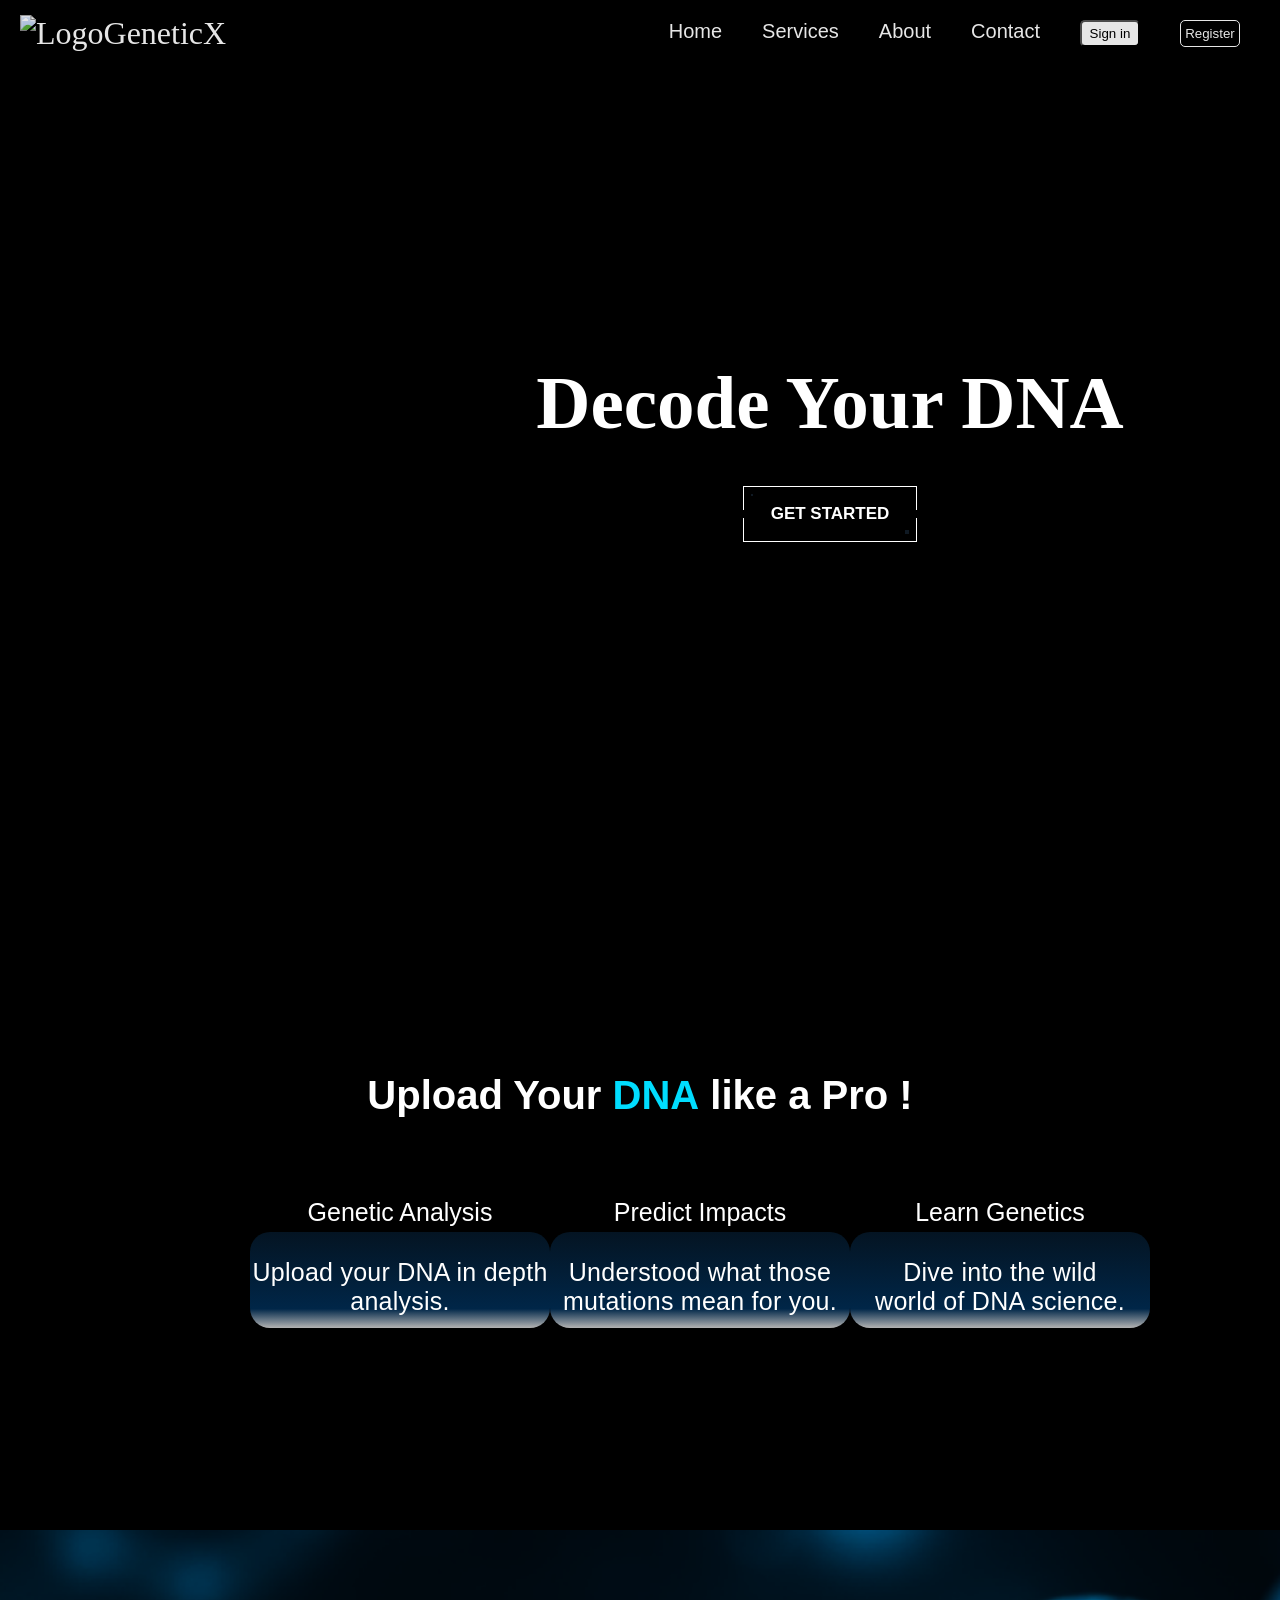
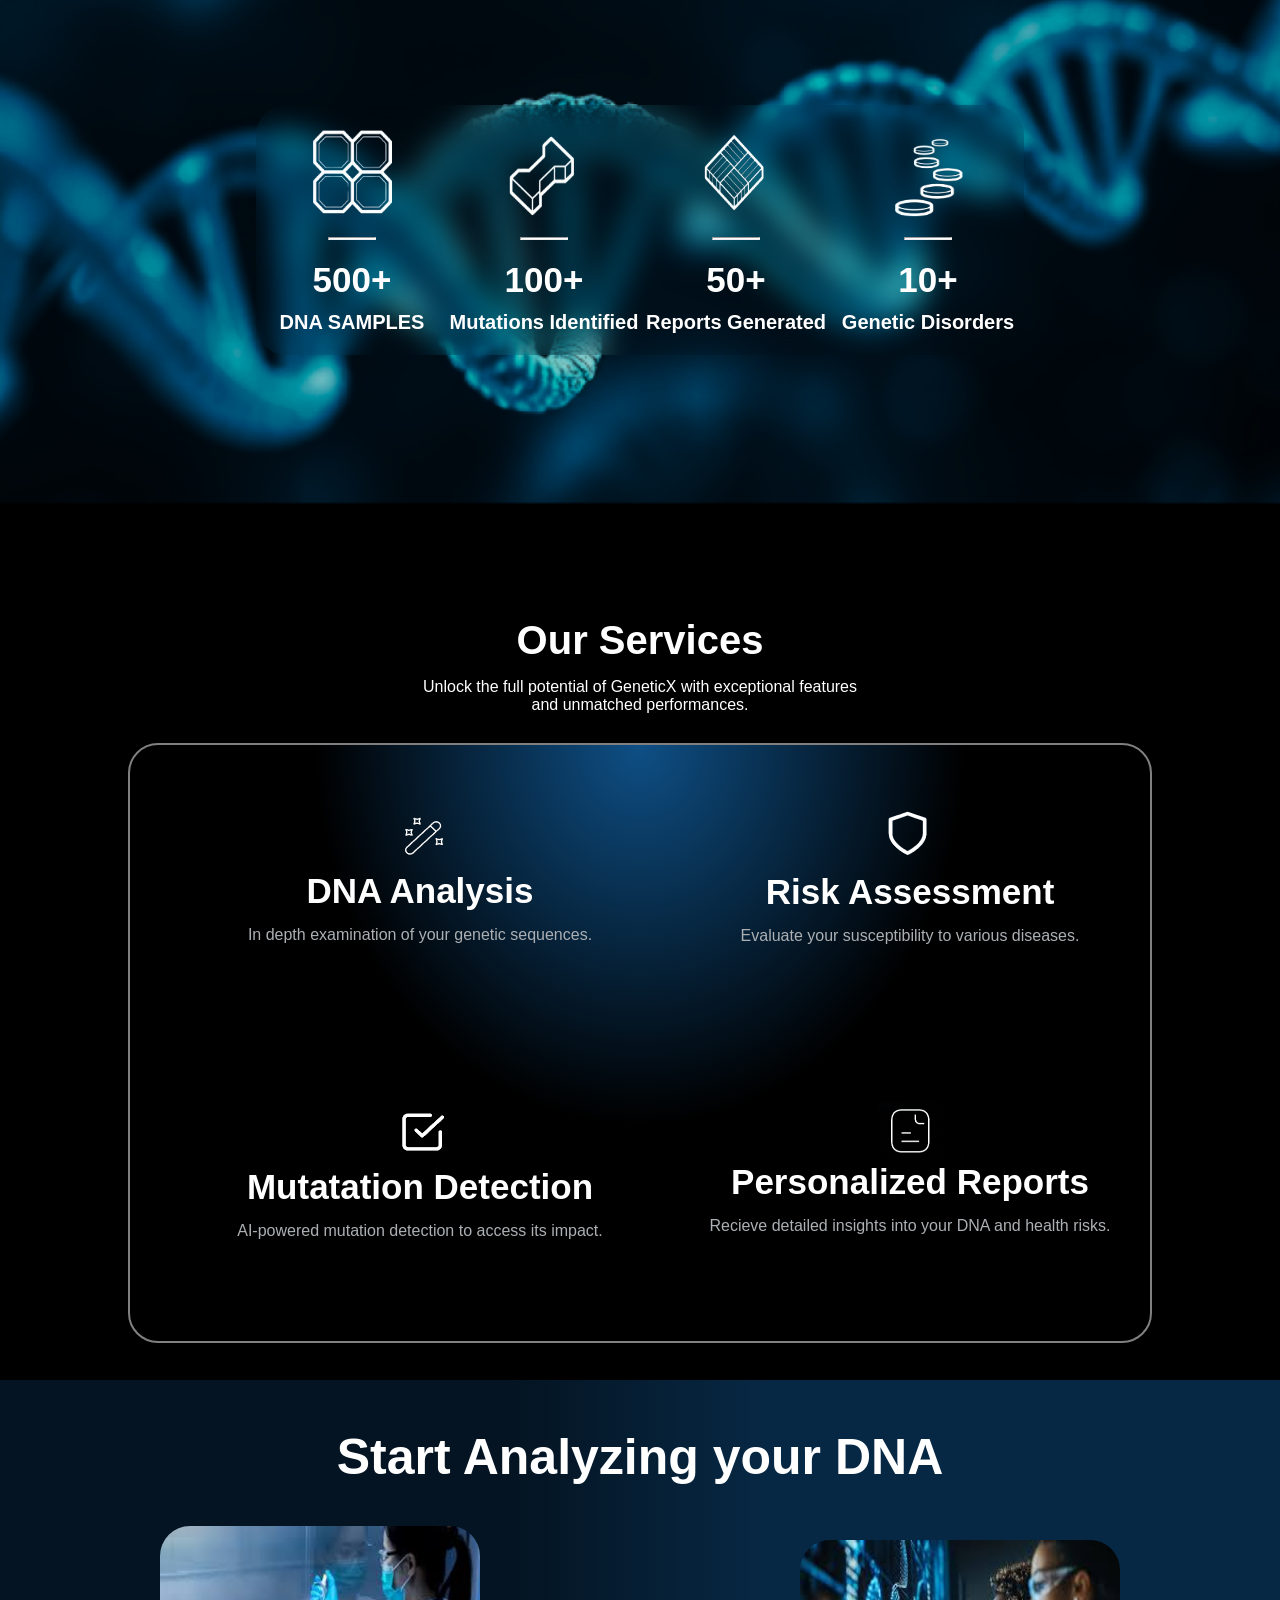
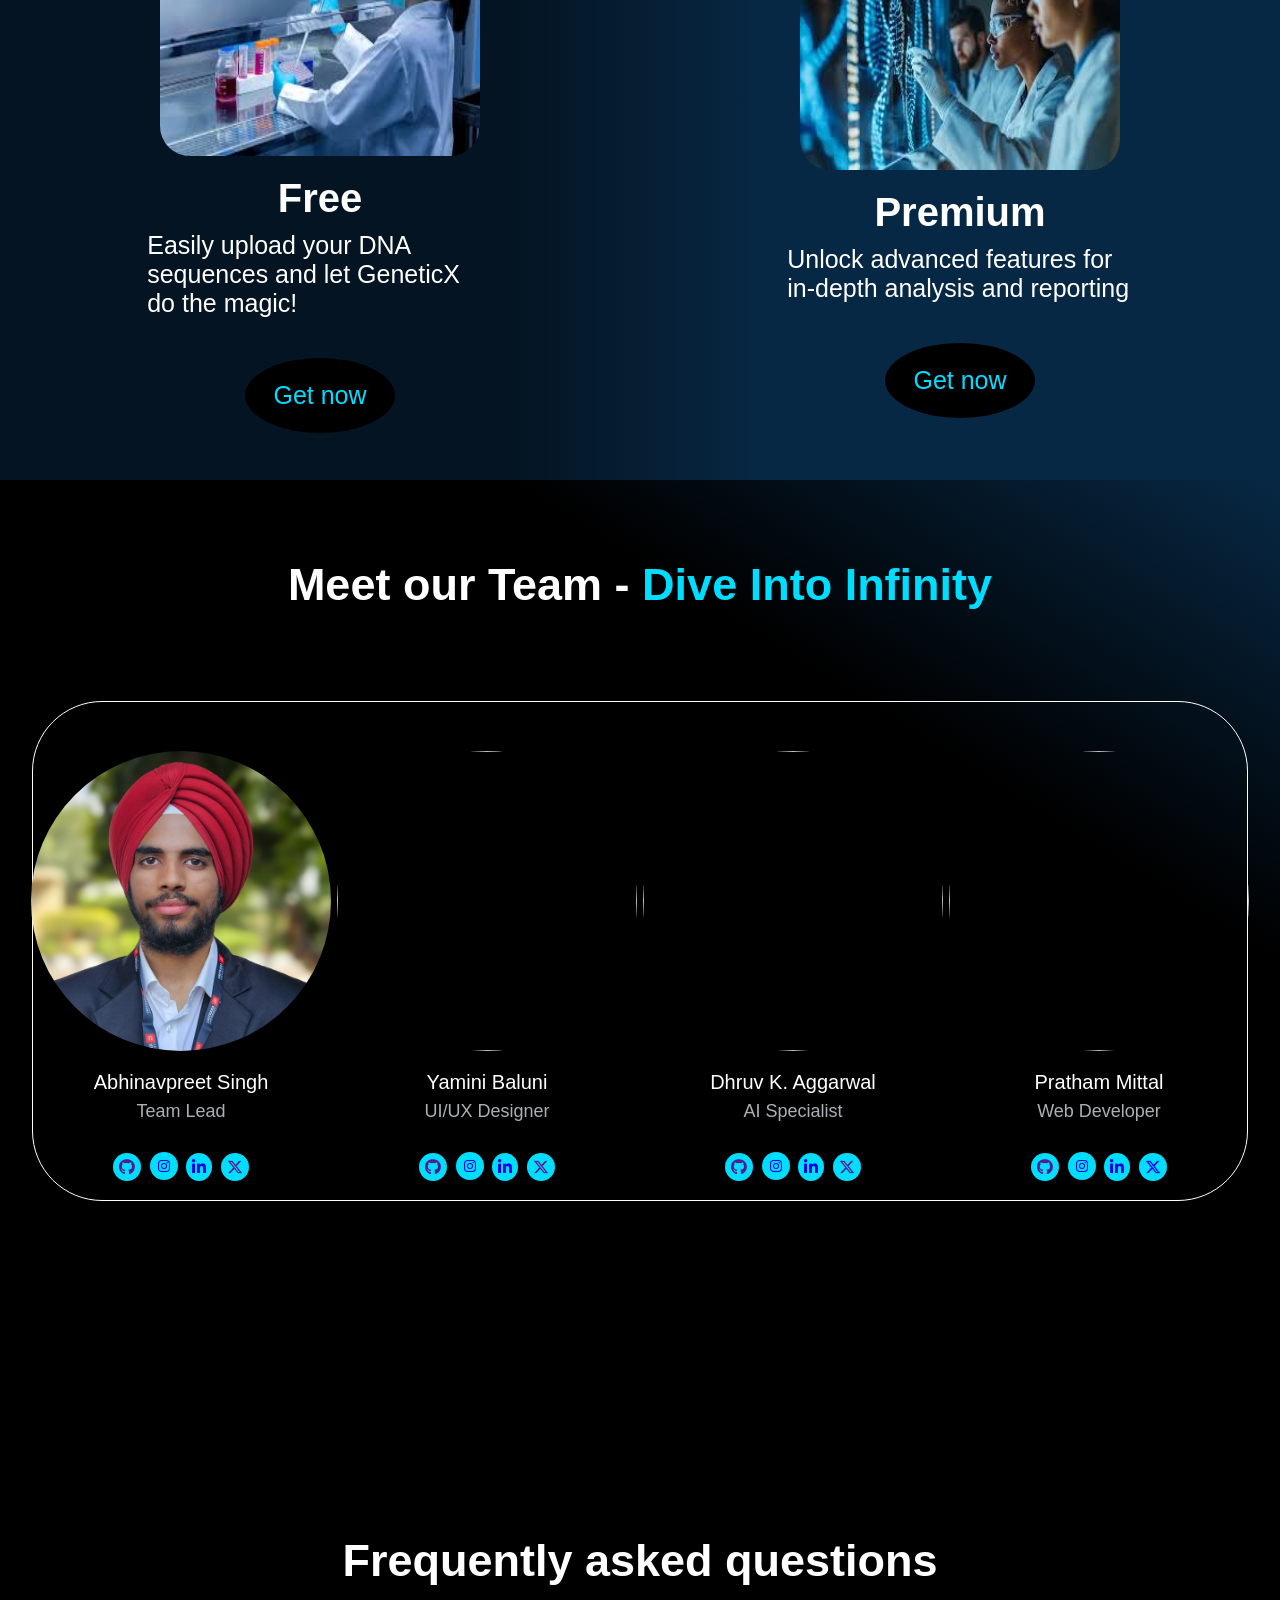
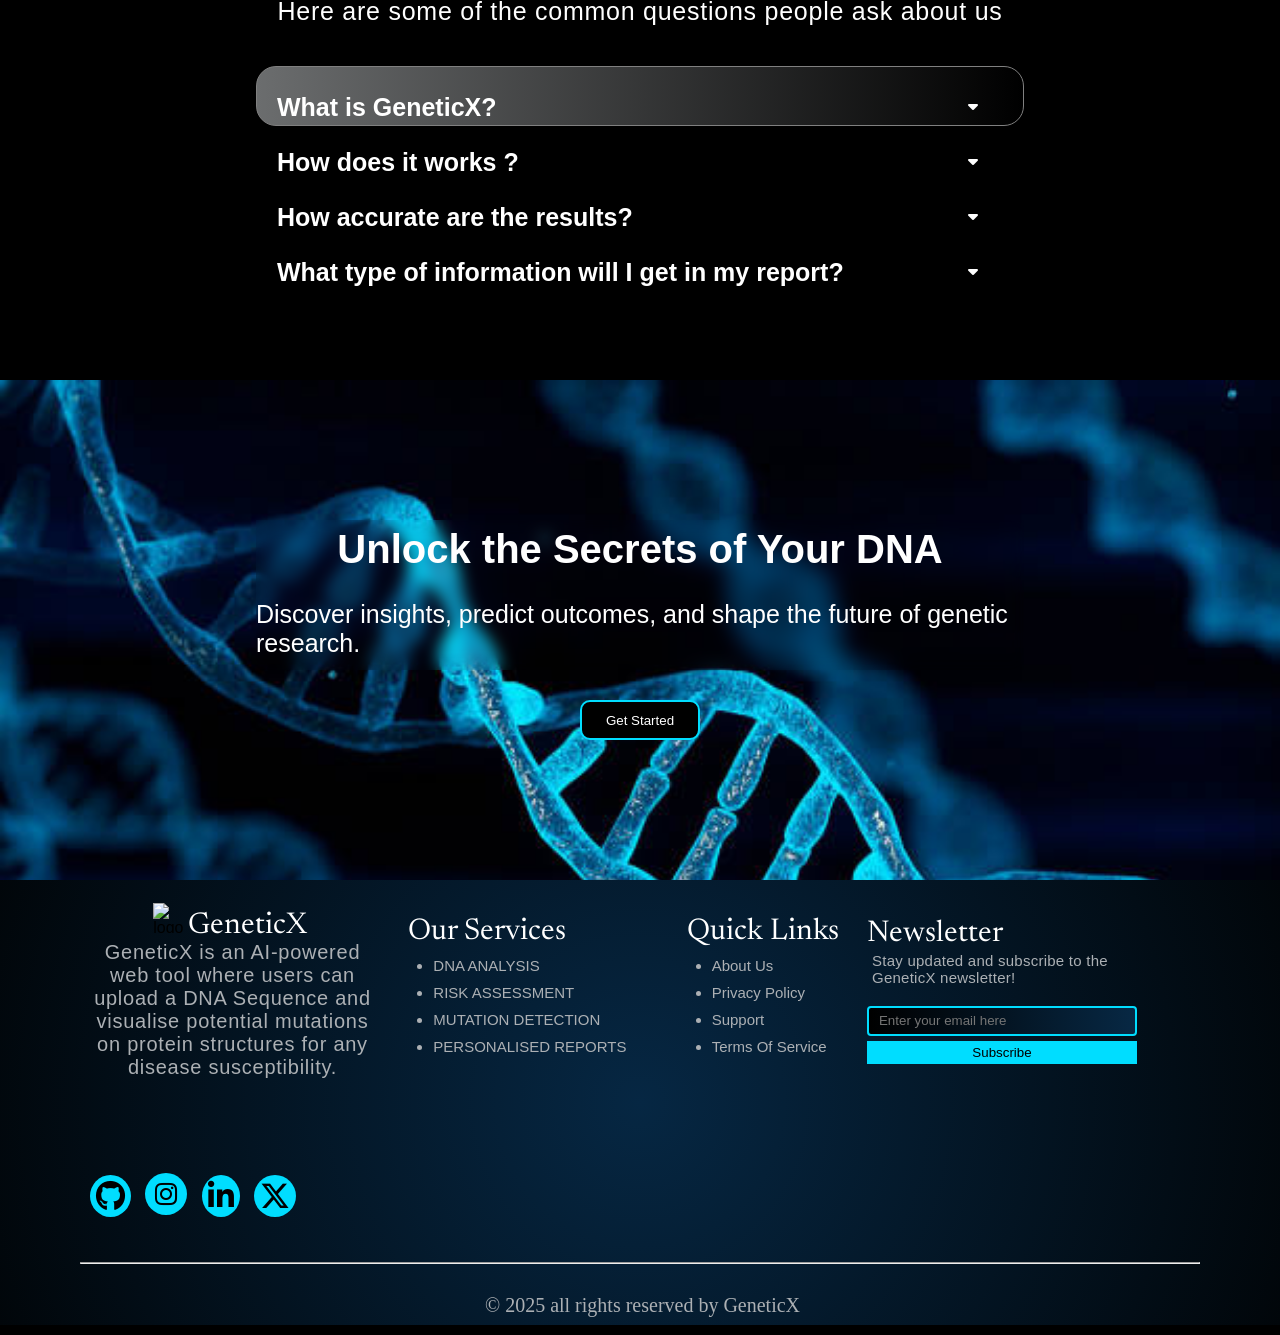
==== commit 68d6a9f0: "Merge pull request #10 from prathammittall/main Responsiveness" ====
--- a/index.html
+++ b/index.html
@@ -10,6 +10,7 @@
     <link rel="stylesheet" href="https://cdnjs.cloudflare.com/ajax/libs/font-awesome/6.7.2/css/all.min.css" integrity="sha512-Evv84Mr4kqVGRNSgIGL/F/aIDqQb7xQ2vcrdIwxfjThSH8CSR7PBEakCr51Ck+w+/U6swU2Im1vVX0SVk9ABhg==" crossorigin="anonymous" referrerpolicy="no-referrer" />
     <link href="https://cdnjs.cloudflare.com/ajax/libs/font-awesome/6.0.0-beta3/css/all.min.css" rel="stylesheet">
 
+    <link rel="stylesheet" href="responsive.css">
     <link rel="stylesheet" href="index.css">
 </head>
 
@@ -125,7 +126,7 @@
                         <h3>DNA Analysis</h3>
                         <p>In depth examination of your genetic sequences.</p>
                     </div>
-                    <div class="card">
+                    <div class="card responsive-card-vanish">
                         <img src="images/Services-icon2.png" alt="">
                         <h3>Risk Assessment</h3>
                         <p>Evaluate your susceptibility to various diseases.</p>
@@ -137,7 +138,7 @@
                         <h3>Mutatation Detection</h3>
                         <p>AI-powered mutation detection to access its impact.</p>
                     </div>
-                    <div class="card">
+                    <div class="card responsive-card-vanish">
                         <img src="images/Services-icon4.png" alt="">
                         <h3>Personalized Reports</h3>
                         <p>Recieve detailed insights into your DNA and health risks.</p>
@@ -238,34 +239,29 @@
             <div class="questions-subcontainer">
                 <div class="intro">
                     <h3>What is GeneticX?</h3>
-                    <i class="fa-solid fa-minus"></i>
+                    <i class="fa-solid fa-caret-down icon-1"></i>
                 </div>
                 <p>GeneticX is an AI-powered platform that analyzes your DNA to detect mutations, provide personalized health insights, and helps you explore genetic risks, ancestral history, and much more.</p>
-            </div>
-
-            <div class="details-container">
-                <div class="question">
-                    <div class="subQues1">
-                        <h3>How does it works</h3>
-                        <i class="fa-solid fa-caret-down icon-1"></i>
-                    </div>
-                    <p class="content-1">Hi My name is Pratham Mittal</p>
-                </div>
-                <div class="question">
-                    <div class="subQues2">
-                        <h3>How accurate are the results?</h3>
-                        <i class="fa-solid fa-caret-down icon-2"></i>
-                    </div>
-                    <p class="content-2">Hi My name is Pratham Mittal</p>
-                </div>
-                <div class="question">
-                    <div class="subQues3">
-                        <h3>What type of information will I get in my report?</h3>
-                        <i class="fa-solid fa-caret-down icon-3"></i>
-                    </div>
-                    <p class="content-3">Hi My name is Pratham Mittal</p>
-                </div>
-            </div>
+
+                <div class="intro">
+                    <h3>How does it works ?</h3>
+                    <i class="fa-solid fa-caret-down icon-1"></i>
+                </div>
+                <p>GeneticX is an AI-powered platform that analyzes your DNA to detect mutations, provide personalized health insights, and helps you explore genetic risks, ancestral history, and much more.</p>
+
+                <div class="intro">
+                    <h3>How accurate are the results?</h3>
+                    <i class="fa-solid fa-caret-down icon-1"></i>
+                </div>
+                <p>GeneticX is an AI-powered platform that analyzes your DNA to detect mutations, provide personalized health insights, and helps you explore genetic risks, ancestral history, and much more.</p>
+
+                <div class="intro">
+                    <h3>What type of information will I get in my report?</h3>
+                    <i class="fa-solid fa-caret-down icon-1"></i>
+                </div>
+                <p>GeneticX is an AI-powered platform that analyzes your DNA to detect mutations, provide personalized health insights, and helps you explore genetic risks, ancestral history, and much more.</p>
+            </div>
+
         </section>
 
         <section class="last-section">
--- a/index.css
+++ b/index.css
@@ -548,6 +548,7 @@
     padding: 0 20px;
     border: 1px solid #fff;
     border-radius: 70px;
+    flex-wrap: wrap;
 }
 
 .team-cards {
@@ -610,7 +611,7 @@
 
 .questions-subcontainer {
     margin-top: 40px;
-    height: 150px;
+    height: 60px;
     border: 1px solid gray;
     width: 60vw;
     border-radius: 20px;
@@ -627,6 +628,7 @@
 
 .questions-subcontainer p {
     font-size: 20px;
+    display: none;
 }
 
 .questions-container h3 p {
@@ -640,6 +642,7 @@
     color: #fff;
     padding-top: 10px;
     padding-right: 20px;
+    margin-top: 6px;
 }
 
 .intro i {
@@ -647,54 +650,6 @@
     padding: 5px;
 }
 
-.question {
-    margin-top: 30px;
-    width: 60vw;
-    height: 50px;
-    border: 1px solid gray;
-    border-radius: 15px;
-    padding: 0 10px;
-}
-
-.question h3 {
-    font-size: 30px;
-    font-weight: normal;
-}
-
-.subQues1,
-.subQues2,
-.subQues3 {
-    display: flex;
-    justify-content: space-between;
-    align-items: center;
-}
-
-.question i {
-    cursor: pointer;
-    height: 22px;
-    width: 22px;
-    display: flex;
-    justify-content: center;
-    align-items: center;
-    border-radius: 50%;
-    border: 1px solid #fff;
-}
-
-.content-1,
-.content-2,
-.content-3 {
-    position: relative;
-    right: 10px;
-    margin-top: 20px;
-    display: none;
-    height: 60px;
-    padding-left: 20px;
-    width: 60vw;
-    border: 2px solid #fff;
-    border-radius: 10px;
-    background-color: #062743;
-    
-}
 
 .last-section {
     height: 500px;
@@ -725,6 +680,17 @@
 
 .sub-section p {
     font-size: 25px;
+}
+
+.last-section button {
+    width: 120px;
+    height: 40px;
+    border-radius: 10px;
+    margin-top: 30px;
+    cursor: pointer;
+    border: 2px solid #00DDFF;
+    background-color: #000;
+    color: #fff;
 }
 
 footer {
@@ -861,4 +827,69 @@
     text-align: center;
     font-size: 20px;
     padding-bottom: 8px;
+}
+
+@media only screen and (max-width: 1600px) {
+    html {
+        overflow-x: hidden;
+    }
+}
+
+
+@media only screen and (max-width: 500px) {
+    * {
+        margin: 0;
+        padding: 0;
+    }
+    .website-container h2 {
+        font-size: 35px;
+    }
+    .website-container {
+        height: auto;
+    }
+    .website-info {
+        flex-direction: column;
+        align-items: center;
+    }
+    .sub-section {
+        margin: 50px 0;
+        
+    }
+    
+    .main-info{
+        width: 100vw;
+    }
+    
+    .responsive-card-vanish {
+        display: none;
+    }
+
+    .services-cards-cont {
+        justify-content: center;
+    }
+
+    .card h3, .card p {
+        word-wrap: break-word;
+    }
+
+    .analysis-container h3 {
+        margin-top: 20px;
+        font-size: 40px;
+    }
+
+    .team-info,
+    .meetOurTeam {
+        height: auto;
+    }
+
+    .meetOurTeam h2, .meetOurTeam h2 p {
+        margin: 50px 0;
+        margin-bottom: 10px;
+        font-size: 30px;
+    }
+
+    .team-info {
+        margin-top: 0;
+        
+    }
 }
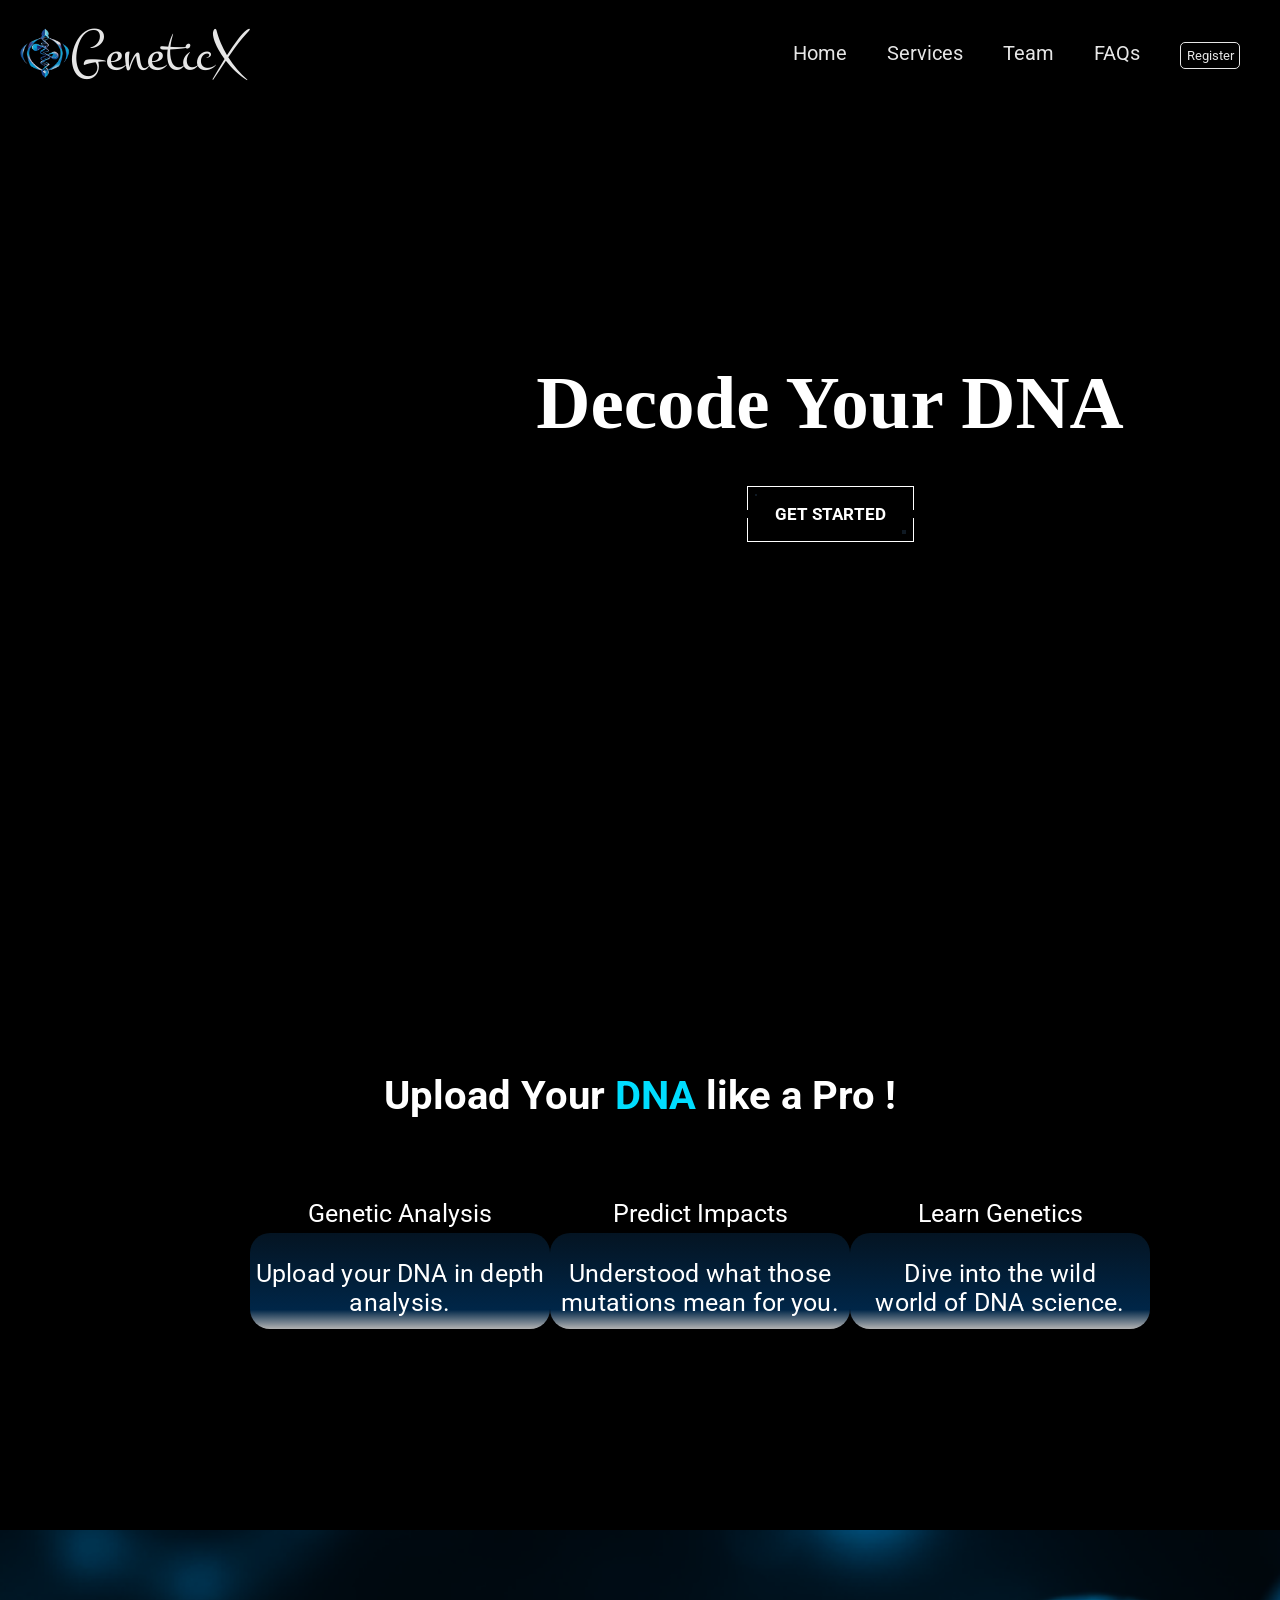
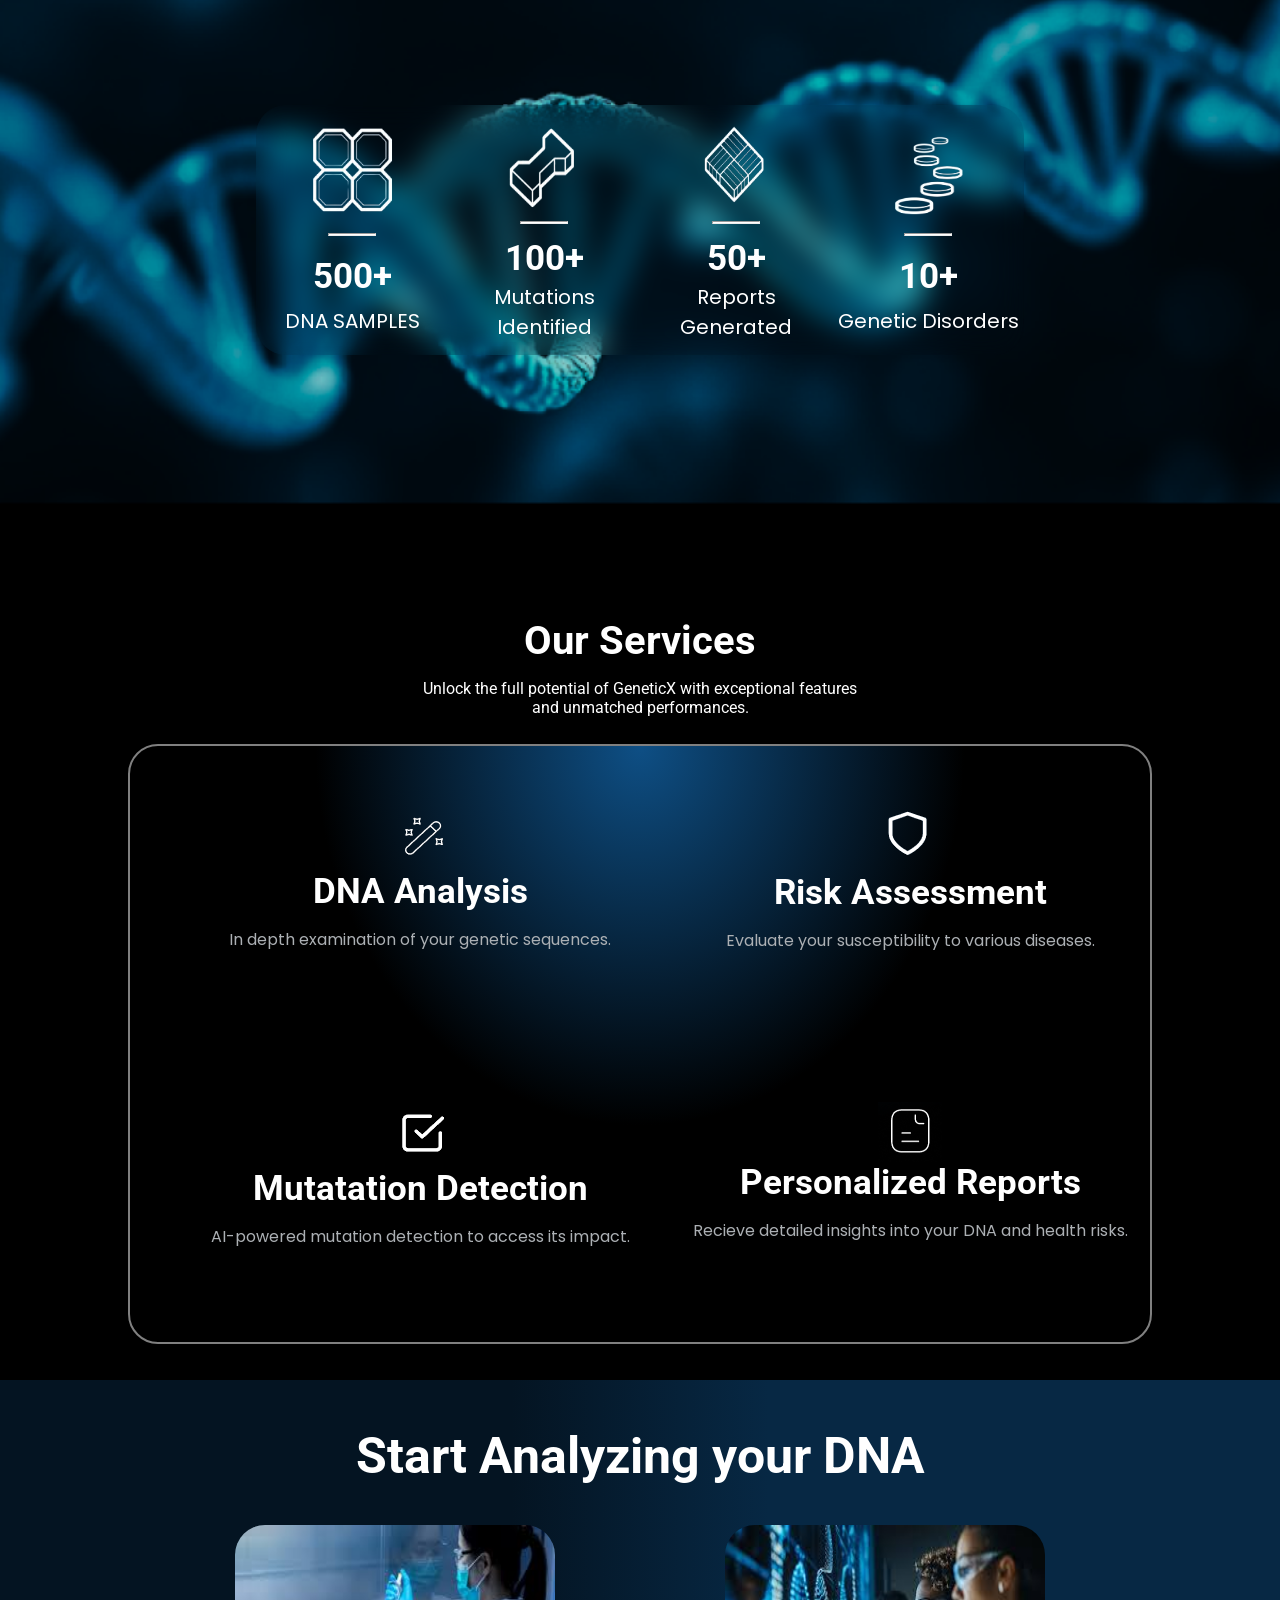
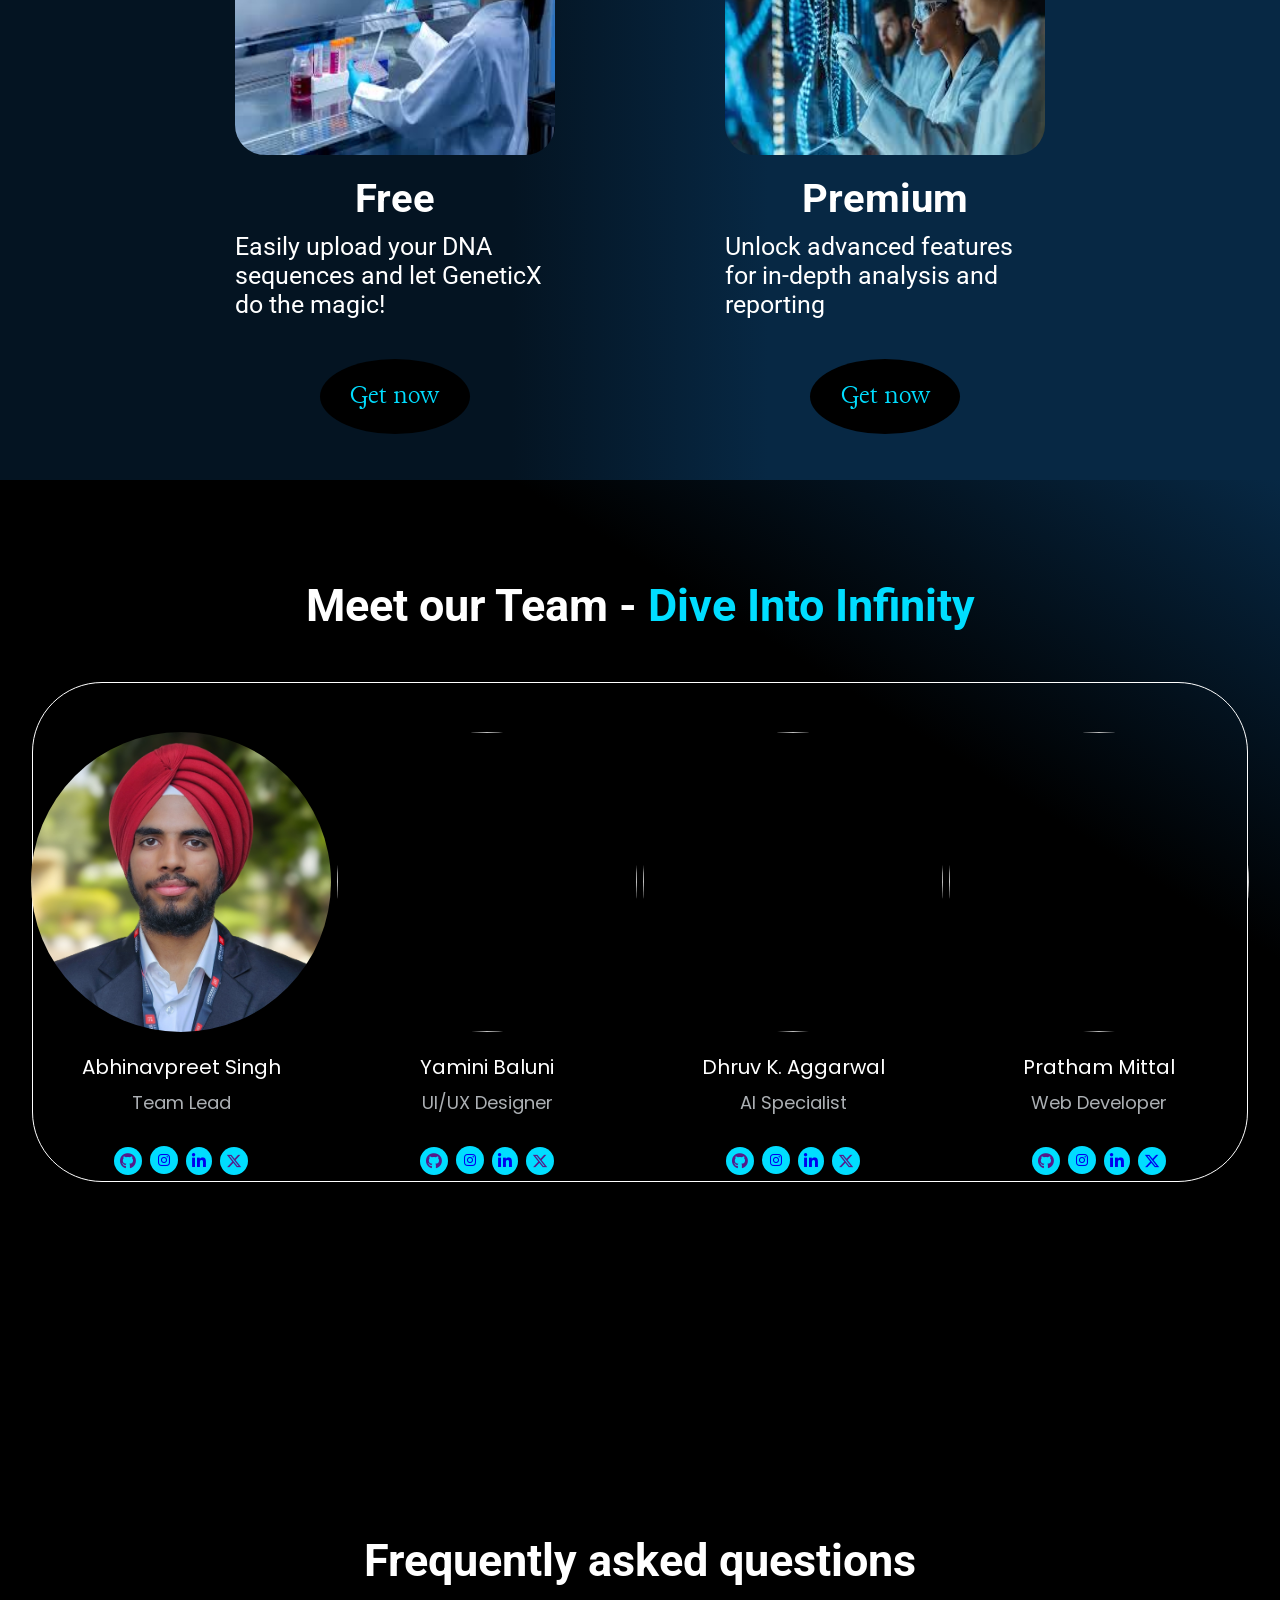
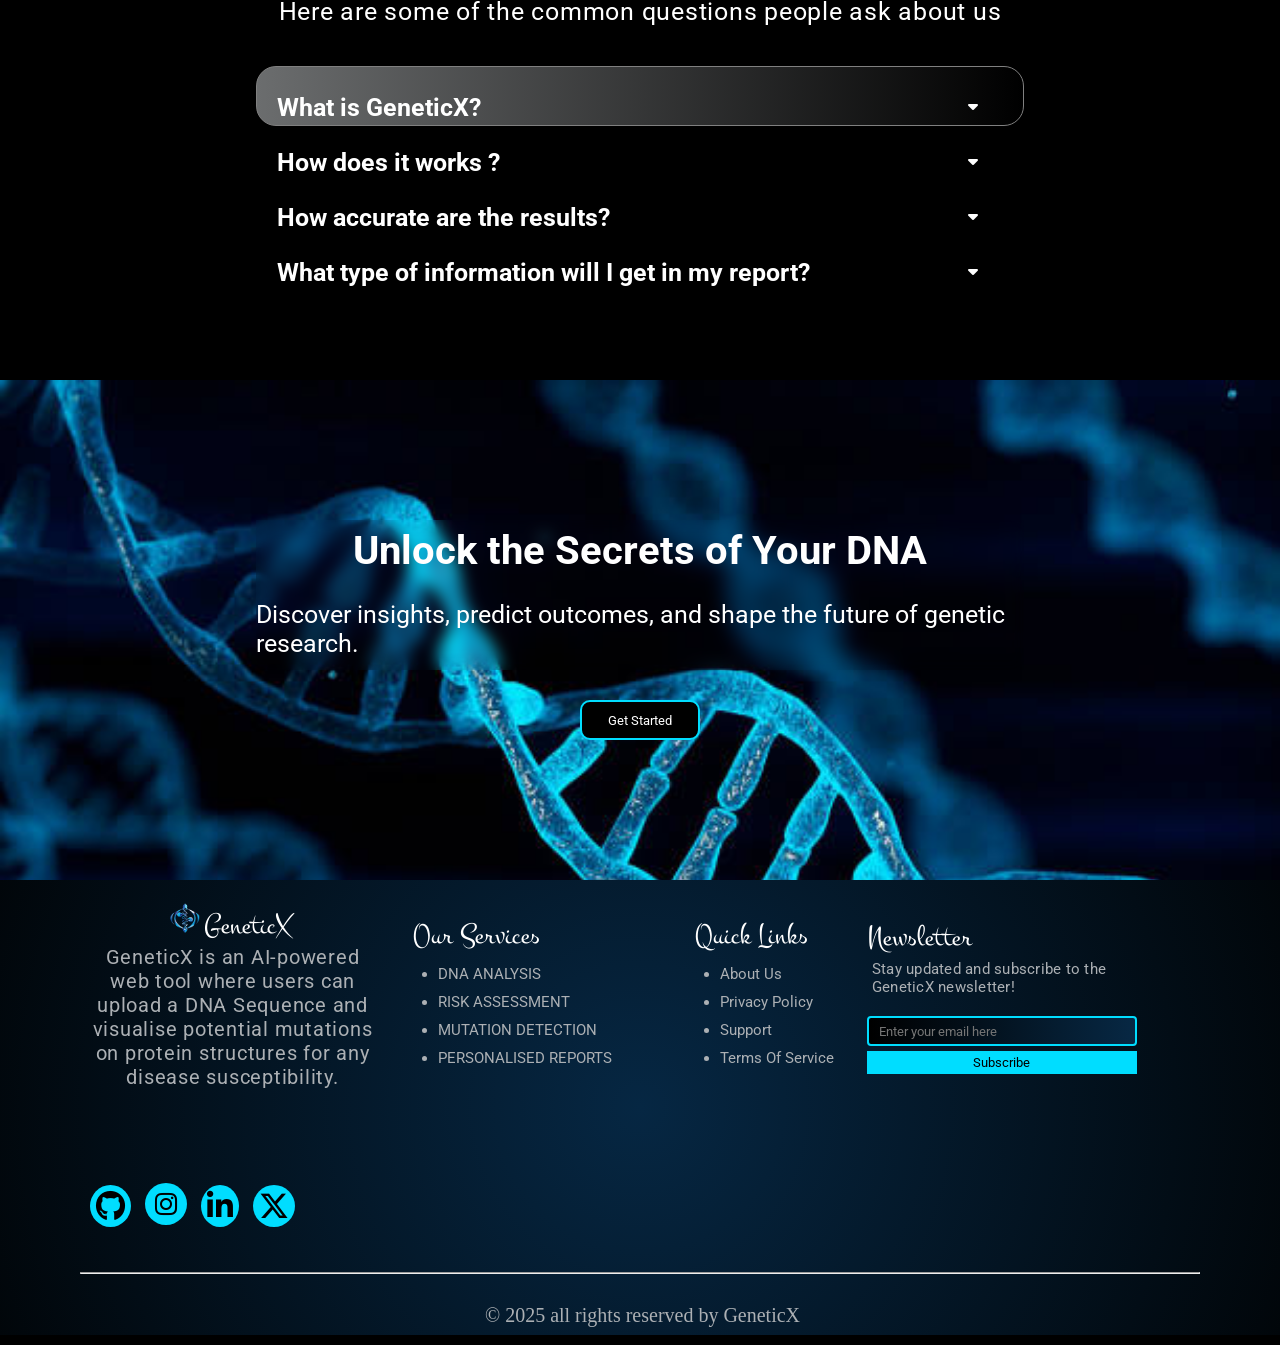
==== commit def3f9fc: "Merge pull request #11 from prathammittall/main Final Website" ====
--- a/index.html
+++ b/index.html
@@ -10,7 +10,6 @@
     <link rel="stylesheet" href="https://cdnjs.cloudflare.com/ajax/libs/font-awesome/6.7.2/css/all.min.css" integrity="sha512-Evv84Mr4kqVGRNSgIGL/F/aIDqQb7xQ2vcrdIwxfjThSH8CSR7PBEakCr51Ck+w+/U6swU2Im1vVX0SVk9ABhg==" crossorigin="anonymous" referrerpolicy="no-referrer" />
     <link href="https://cdnjs.cloudflare.com/ajax/libs/font-awesome/6.0.0-beta3/css/all.min.css" rel="stylesheet">
 
-    <link rel="stylesheet" href="responsive.css">
     <link rel="stylesheet" href="index.css">
 </head>
 
@@ -25,10 +24,9 @@
                 <ul class="nav-links" id="nav-links">
                     <li><a href="index.html">Home</a></li>
                     <li><a href="#services-container">Services</a></li>
-                    <li><a href="#">About</a></li>
-                    <li><a href="#">Contact</a></li>
-                    <li><a href="#"><button id="signin-btn">Sign in</button></a></li>
-                    <li><a href="#"><button id="register-btn">Register</button></a></li>
+                    <li><a href="#meetOurTeam">Team</a></li>
+                    <li><a href="#questions-container">FAQs</a></li>
+                    <li><a href="Login.html"><button id="register-btn">Register</button></a></li>
                 </ul>
             </div>
 
@@ -155,24 +153,24 @@
                     <img src="images/analysis pic 1.jpeg" alt="">
                     <h4>Free</h4>
                     <p>Easily upload your DNA sequences and let GeneticX do the magic!</p>
-                     <button>Get now</button>
+                     <a href="form.html"><button>Get now</button></a>
                 </div>
                 <div class="analysis-card">
                     <img src="images/analysis pic 2.jpeg" alt="">
                     <h4>Premium</h4>
                     <p>Unlock advanced features for in-depth analysis and reporting</p>
-                     <button>Get now</button>
-
-                </div>
-            </div>
-        </section>
-
-        <section class="meetOurTeam">
+                     <a href="form.html"><button>Get now</button></a>
+
+                </div>
+            </div>
+        </section>
+
+        <section class="meetOurTeam" id="meetOurTeam">
             <h2>Meet our Team - <p>Dive Into Infinity</p></h2>
 
             <div class="team-info">
                 <div class="team-cards">
-                    <img src="images/Abhinav.jpg" alt="" id="lead-img   ">
+                    <img src="images/Abhinav.jpg" id="lead-img">
                     
                     <p id="name">Abhinavpreet Singh</p>
                     <p>Team Lead</p>
@@ -233,7 +231,7 @@
             </div>
         </section>
 
-        <section class="questions-container">
+        <section class="questions-container" id="questions-container">
             <h3>Frequently asked questions</h3>
             <p>Here are some of the common questions people ask about us</p>
             <div class="questions-subcontainer">
@@ -269,7 +267,7 @@
                 <h6>Unlock the Secrets of Your DNA</h6>
                 <p>Discover insights, predict outcomes, and shape the future of genetic research.</p>
             </div>
-            <button>Get Started</button>
+            <a href="form.html"><button>Get Started</button></a>
         </section>
     </main>
 
--- a/index.css
+++ b/index.css
@@ -1,11 +1,12 @@
-@import url(https://fonts.googleapis.com/css?family=Raleway:400,800);
-@import url('https://fonts.googleapis.com/css2?family=Newsreader:ital,opsz,wght@0,6..72,200..800;1,6..72,200..800&display=swap');
-@import url("https://fonts.googleapis.com/css2?family=Big+Shoulders+Text:wght@100..900&family=PT+Serif:ital,wght@0,400;0,700;1,400;1,700&display=swap");
+@import url('https://fonts.googleapis.com/css2?family=Montez&family=Poppins:ital,wght@0,100;0,200;0,300;0,400;0,500;0,600;0,700;0,800;0,900;1,100;1,200;1,300;1,400;1,500;1,600;1,700;1,800;1,900&display=swap');
+@import url('https://fonts.googleapis.com/css2?family=Roboto:ital,wght@0,100..900;1,100..900&display=swap');
+@import url('https://fonts.googleapis.com/css2?family=Lancelot&family=Roboto:ital,wght@0,100..900;1,100..900&display=swap');
 
 * {
     margin: 0;
     padding: 0;
     box-sizing: border-box;
+    font-family: "Roboto", serif;
 }
 
 html {
@@ -39,9 +40,13 @@
 .logo {
     display: flex;
     align-items: center;
-    font-size: 32px;
-    font-family: elephant;
-    cursor: pointer;
+}
+.logo span {
+    font-size: 60px;
+    
+    font-family: "Montez", serif;
+    font-weight: 400;
+    font-style: normal;
 }
 
 .logo-img {
@@ -333,12 +338,13 @@
     align-items: center;
     justify-content: center;
     text-align: center;
-    font-family: Arial, sans-serif;
 }
 
 .sub-section-content p {
     letter-spacing: .25px;
     font-size: 20px;
+    font-family: "Roboto", serif;
+    font-weight: normal;
 }
 
 .info-container {
@@ -391,7 +397,8 @@
 .main-info-card p {
     font-size: 20px;
     text-align: center;
-    font-weight: bold;
+    font-family: "poppins", serif;
+    font-weight: 400;
 }
 
 .services-container {
@@ -430,6 +437,10 @@
     justify-content: space-evenly;
 }
 
+.services-cards-cont p {
+    font-family: "Poppins", serif;
+}
+
 .card {
     height: 100%;
     width: 400px;
@@ -471,6 +482,7 @@
 .analysis-subcontainer {
     display: flex;
     justify-content: space-evenly;
+    width: 90vw;
     align-items: center;
 }
 
@@ -479,13 +491,13 @@
     display: flex;
     flex-direction: column;
     align-items: center;
-    width: 50vw;
+    width: 25vw;
 
 }
 
 .analysis-card img {
     border-radius: 30px;
-    width: 320px;
+    width: 100%;
     height: 230px;
 }
 
@@ -498,7 +510,7 @@
 .analysis-card p {
     font-size: 25px;
     margin-top: 10px;
-    width: 27vw;
+    width: 25vw;
     text-wrap: wrap;
 }
 
@@ -510,9 +522,10 @@
     background-color: #000;
     color: #00ddff;
     border-radius: 50%;
-    font-size: 25px;
+    font-size: 30px;
     border: none;
     outline: none;
+    font-family: "Lancelot", serif;
     
 }
 
@@ -539,7 +552,7 @@
 }
 
 .team-info {
-    margin-top: 90px;
+    margin-top: 50px;
     height: 500px;
     width: 95vw;
     display: flex;
@@ -576,6 +589,7 @@
     margin-top: 7px;
     color: #acb0b4;
     font-size: 18px;
+    font-family: "Poppins", serif;
 }
 
 .team-media {
@@ -629,6 +643,8 @@
 .questions-subcontainer p {
     font-size: 20px;
     display: none;
+    margin-top: 10px;
+    margin-bottom: 20px;
 }
 
 .questions-container h3 p {
@@ -727,9 +743,9 @@
     font-size: 30px;
     color: #fff;
     margin-bottom: 10px;
-    font-family: "Newsreader", serif;
-    font-optical-sizing: auto;
-    font-weight: normal;
+    font-family: "Montez", serif;
+    font-weight: 400;
+    font-style: normal;
 }
 
 footer p {
